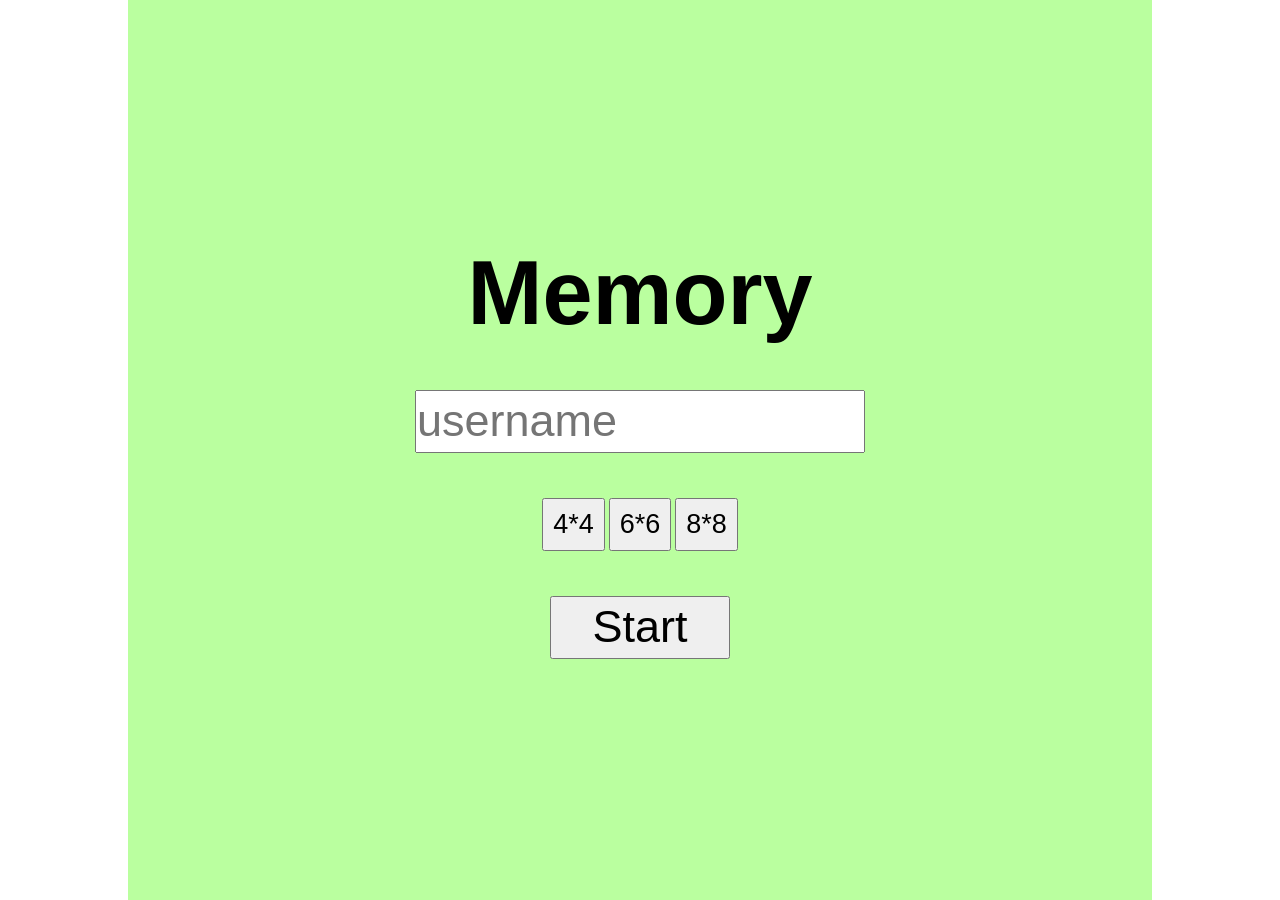
==== index.html @ 03faebe4 "Add files via upload Difficulty error + leaderboard error" ====
<!DOCTYPE html>
<html lang="en">
  <head>
    <meta charset="UTF-8" />
    <meta http-equiv="X-UA-Compatible" content="IE=edge" />
    <meta name="viewport" content="width=device-width, initial-scale=1.0" />
    <link rel="stylesheet" href="style.css" />
    <title>Memory-game</title>
  </head>
  <body>
    <div class="wrapper">
      <div class="start__container">
        <h1 class="game__name">Memory</h1>
        <input type="text" id="userName" placeholder="username" />
        <div class="diff__block">
          <button class="diff-button" onclick="changeDifficultyOn4()">
            4*4
          </button>
          <button class="diff-button" onclick="changeDifficultyOn6()">
            6*6
          </button>
          <button class="diff-button" onclick="changeDifficultyOn8()">
            8*8
          </button>
        </div>
        <button class="start" onclick="startGame()">Start</button>
      </div>
    </div>

    <script src="script.js"></script>
  </body>
</html>
---- style.css ----
* {
  margin: 0;
  padding: 0;
  box-sizing: border-box;
}

.wrapper {
  max-width: 80%;
  margin: 0 auto;
  background: rgb(186, 255, 159);
  display: flex;
  flex-direction: column;
  justify-content: center;
  align-items: center;
}
.start__container {
  display: flex;
  flex-direction: column;
  height: 100vh;
  justify-content: center;
  align-items: center;
}
.game__name {
  text-align: center;
  font-family: "Franklin Gothic Medium", "Arial Narrow", Arial, sans-serif;
  font-size: 10vmin;
  margin-bottom: 5vmin;
}
#userName {
  width: 50vmin;
  height: 7vmin;
  font-size: 5vmin;
  margin-bottom: 5vmin;
  font-family: "Franklin Gothic Medium", "Arial Narrow", Arial, sans-serif;
}
.start {
  width: 20vmin;
  height: 7vmin;
  font-size: 5vmin;
  font-family: "Franklin Gothic Medium", "Arial Narrow", Arial, sans-serif;
}
.player__data {
  display: flex;
  width: 100%;
  justify-content: space-around;
  border-bottom: 1px solid black;
  position: absolute;
  top: 0;
  font-size: 4vmin;
  font-family: "Franklin Gothic Medium", "Arial Narrow", Arial, sans-serif;
}
.game__field {
  margin-top: 5vmin;
  display: flex;
  flex-wrap: wrap;

  justify-content: center;
}
.diff-button {
  font-size: 3vmin;
  padding: 1vmin;
  margin-bottom: 5vmin;
}
.card {
  font-family: "Franklin Gothic Medium", "Arial Narrow", Arial, sans-serif;
  width: 8vmin;
  height: 12vmin;
  margin: 3vmin;
  font-size: 3vmin;
}
.common__side,
.secret__side {
  width: 100%;
  height: 100%;
  display: flex;
  align-items: center;
  justify-content: center;
}
.common__side {
  background: rgb(27, 80, 255);
}
.secret__side {
  background: rgb(255, 145, 0);
  display: none;
}
.timer {
  display: flex;
}
.leader__table {
  width: 100%;
}
.leader {
  margin-bottom: 2vmin;
  width: 100%;
  display: flex;
  justify-content: space-around;
  font-family: "Franklin Gothic Medium", "Arial Narrow", Arial, sans-serif;
  font-size: 5vmin;
}
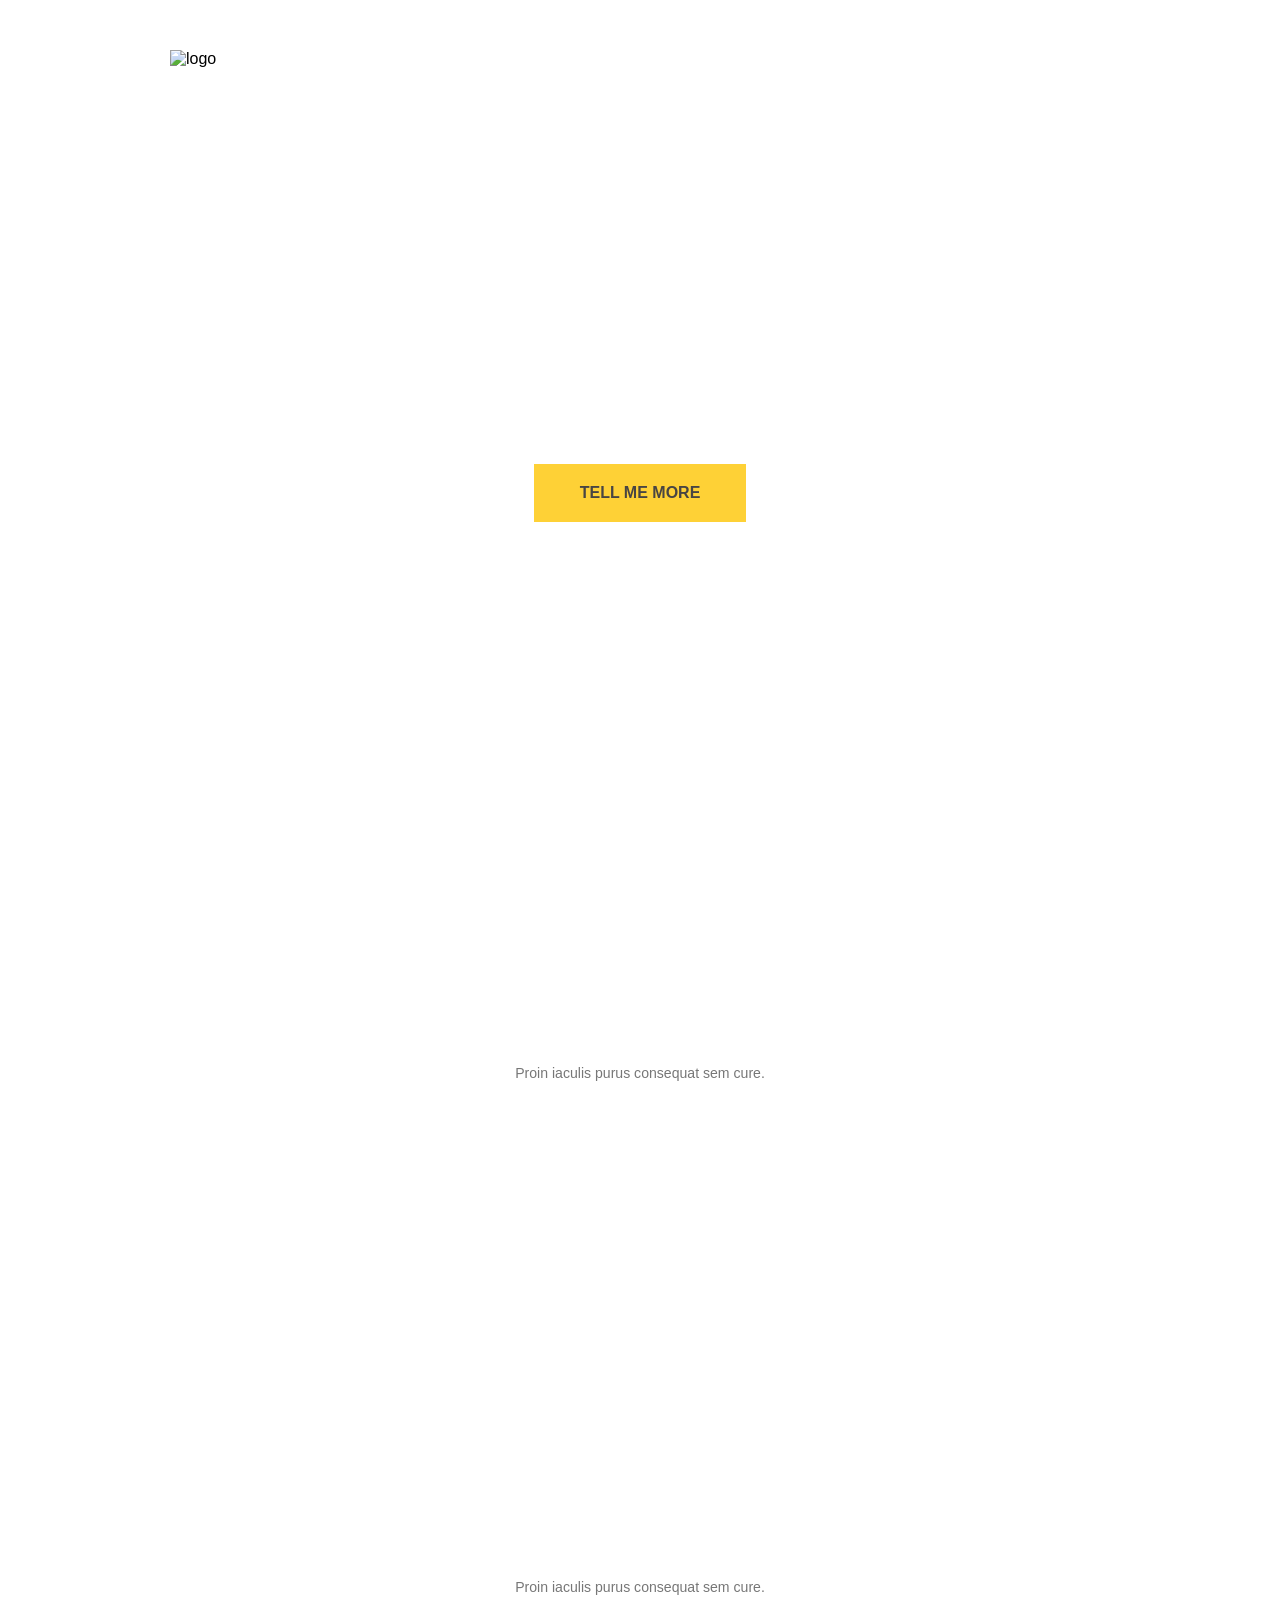
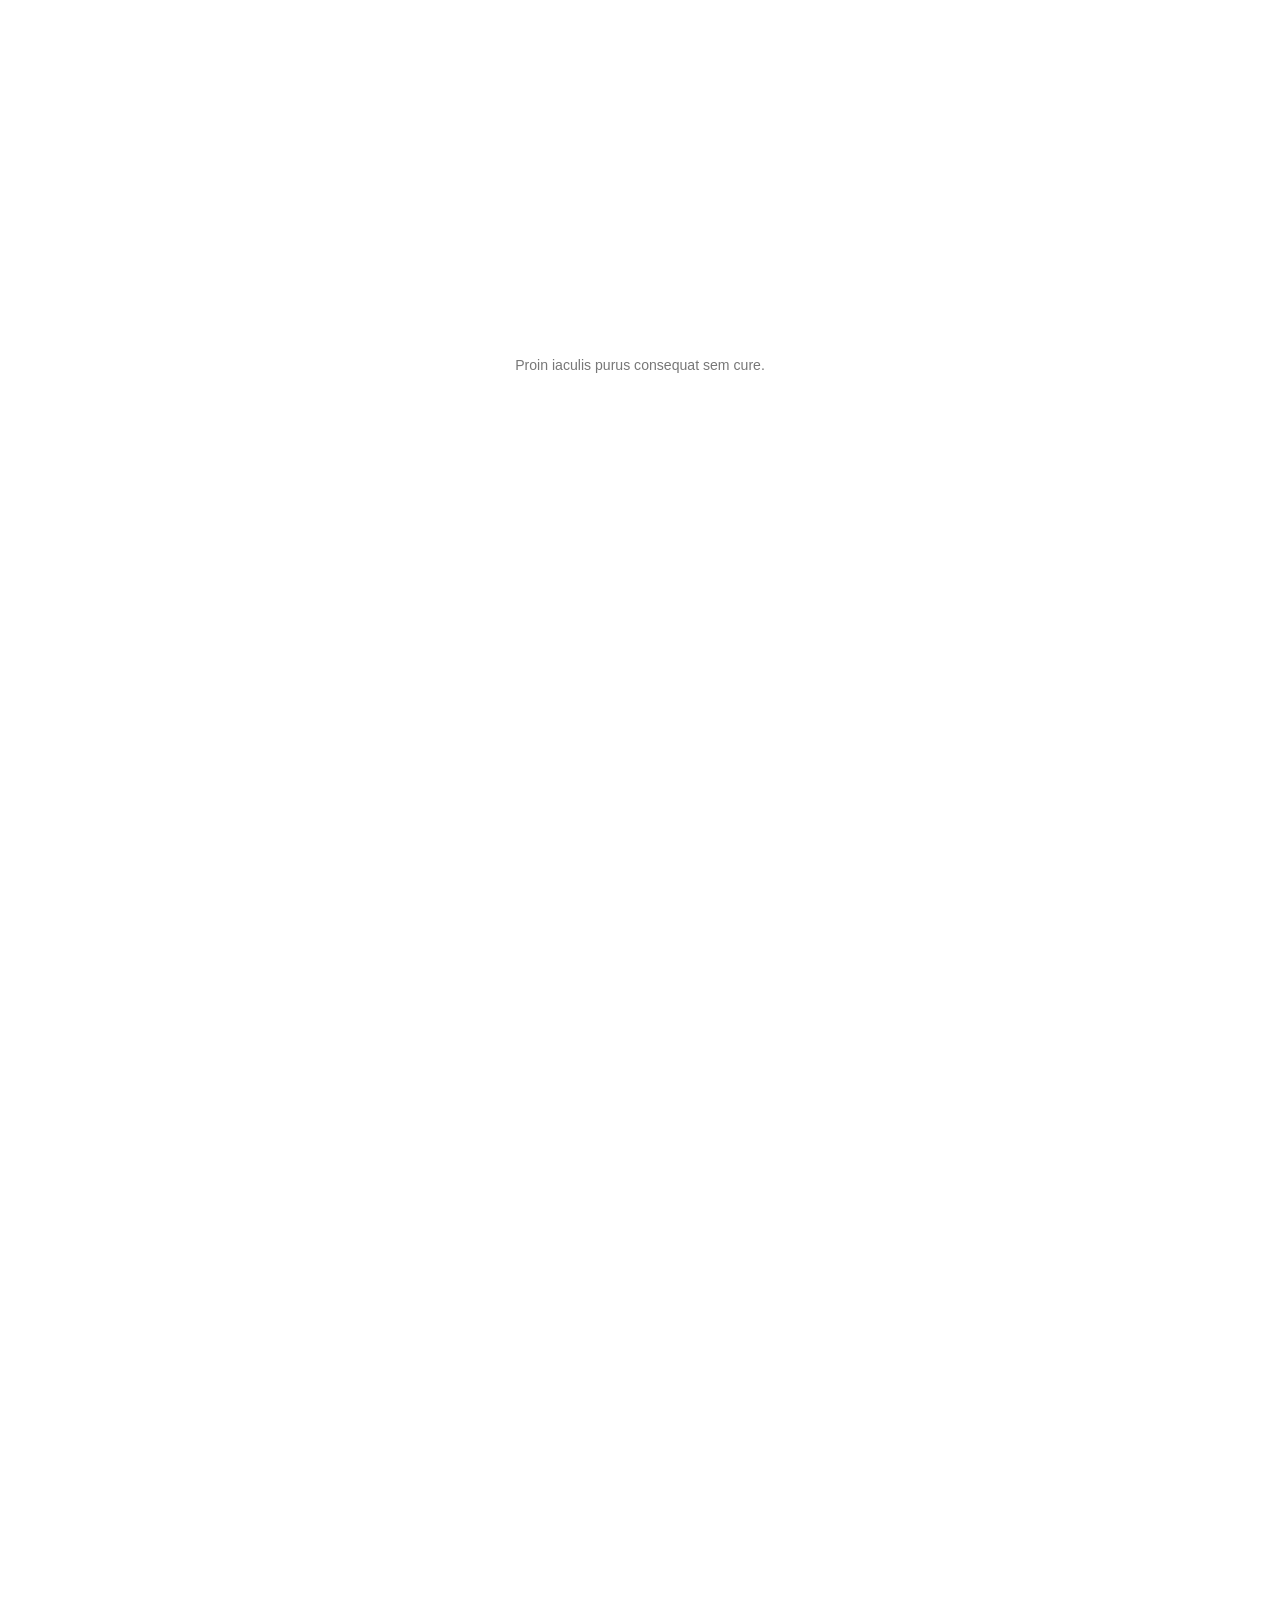
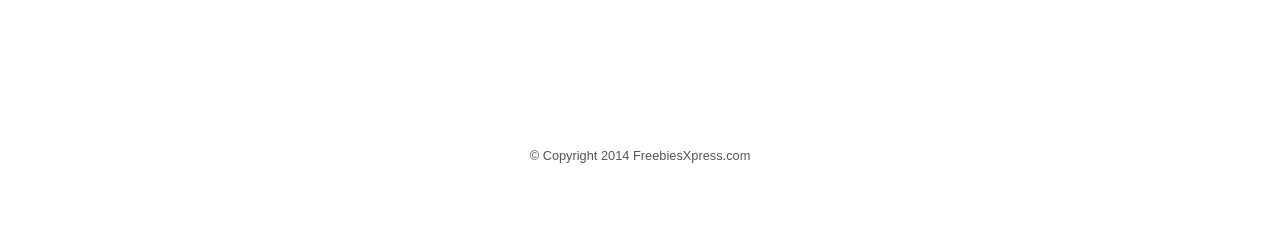
==== commit 45edb15c: "Add files via upload" ====
--- a/index.html
+++ b/index.html
@@ -5,28 +5,195 @@
     <meta http-equiv="X-UA-Compatible" content="IE=edge" />
     <meta name="viewport" content="width=device-width, initial-scale=1.0" />
     <link rel="stylesheet" href="style.css" />
-    <title>Memory-game</title>
+
+    <link rel="stylesheet" href="css/animate.css" />
+
+    <title>Golden(my)</title>
   </head>
   <body>
-    <div class="wrapper">
-      <div class="start__container">
-        <h1 class="game__name">Memory</h1>
-        <input type="text" id="userName" placeholder="username" />
-        <div class="diff__block">
-          <button class="diff-button" onclick="changeDifficultyOn4()">
-            4*4
-          </button>
-          <button class="diff-button" onclick="changeDifficultyOn6()">
-            6*6
-          </button>
-          <button class="diff-button" onclick="changeDifficultyOn8()">
-            8*8
-          </button>
+    <section class="section__first" id="sec1">
+      <div class="wrapper">
+        <header class="header">
+          <div class="logo">
+            <img src="./img/logo.png" alt="logo" />
+          </div>
+          <navigation class="nav__links">
+            <p href="" class="nav__link" id="link0">Home</p>
+            <p href="" class="nav__link" id="link1">Services</p>
+            <p href="" class="nav__link" id="link2">Portfolio</p>
+            <p href="" class="nav__link" id="link3">About</p>
+            <p href="" class="nav__link" id="link4">Contact</p>
+          </navigation>
+        </header>
+
+        <h4 class="h4 wow animate__animated animate__fadeInDown">
+          Welcome To Our Studio!
+        </h4>
+        <h1 class="h1 wow animate__animated animate__fadeInUp">
+          It’s nice to Meet you
+        </h1>
+        <button class="more-info">
+          <!-- wow animate__animated animate__heartBeat -->
+          Tell Me More
+        </button>
+      </div>
+    </section>
+    <section class="section__second" id="sec2">
+      <div class="wrapper">
+        <h1 class="title wow animate__animated animate__fadeInUp">Services</h1>
+        <p class="subtitle">Proin iaculis purus consequat sem cure.</p>
+        <div class="services-container wow animate__animated animate__zoomIn">
+          <div class="service">
+            <img src="./img/icon1.png" alt="service#" class="service__ico" />
+            <div class="service__name">E-Commerce</div>
+            <p class="service__desc">
+              Proin iaculis purus consequat sem cure digni ssim. Donec
+              porttitora entum suscipit aenean rhoncus posuere odio in
+              tincidunt.
+            </p>
+          </div>
+          <div class="service">
+            <img src="./img/icon2.png" alt="service#" class="service__ico" />
+            <div class="service__name">Responsive Web</div>
+            <p class="service__desc">
+              Proin iaculis purus consequat sem cure digni ssim. Donec
+              porttitora entum suscipit aenean rhoncus posuere odio in
+              tincidunt. p>
+            </p>
+          </div>
+
+          <div class="service">
+            <img src="./img/icon3.png" alt="service#" class="service__ico" />
+            <div class="service__name">Web Security</div>
+            <p class="service__desc">
+              Proin iaculis purus consequat sem cure digni ssim. Donec
+              porttitora entum suscipit aenean rhoncus posuere odio in
+              tincidunt.
+            </p>
+          </div>
         </div>
-        <button class="start" onclick="startGame()">Start</button>
       </div>
-    </div>
-
-    <script src="script.js"></script>
+    </section>
+    <section class="section__second" id="sec3">
+      <div class="wrapper">
+        <h1 class="title wow animate__animated animate__fadeInUp">
+          Our portfolio
+        </h1>
+        <p class="subtitle">Proin iaculis purus consequat sem cure.</p>
+        <div class="portfolio__container">
+          <div
+            class="portfolio-block wow animate__animated animate__zoomInLeft"
+          >
+            <img
+              src="./img/img1.jpg"
+              alt="portfolio"
+              class="portfolio-picture"
+            />
+          </div>
+          <div class="portfolio-block wow animate__animated animate__zoomIn">
+            <img
+              src="./img/img2.jpg "
+              alt="portfolio"
+              class="portfolio-picture"
+            />
+          </div>
+          <div
+            class="portfolio-block wow animate__animated animate__zoomInRight"
+          >
+            <img
+              src="./img/img3.jpg"
+              alt="portfolio"
+              class="portfolio-picture"
+            />
+          </div>
+        </div>
+      </div>
+    </section>
+    <section class="section__second" id="sec4">
+      <div class="wrapper">
+        <h1 class="title wow animate__animated animate__fadeInUp">About Us</h1>
+        <p class="subtitle">Proin iaculis purus consequat sem cure.</p>
+        <div class="aboutus__container">
+          <div class="aboutus-left wow animate__animated animate__fadeInLeft">
+            <div class="text-section">
+              <p class="aboutus-par">July 2010</p>
+              <p class="aboutus-par">Our Humble Beginnings</p>
+              <p class="service__desc">
+                Proin iaculis purus consequat sem cure digni ssim. Donec
+                porttitora entum suscipit aenean rhoncus posuere odio in
+                tincidunt. Proin iaculis purus consequat sem cure digni ssim.
+                Donec porttitora entum suscipit.
+              </p>
+            </div>
+            <img
+              src="./img/about1.jpg"
+              alt="left-picture"
+              class="aboutus__picture"
+            />
+          </div>
+          <div class="aboutus-right wow animate__animated animate__fadeInRight">
+            <img
+              src="./img/about2.jpg"
+              alt="right-picture"
+              class="aboutus__picture"
+            />
+            <div class="text-section">
+              <p class="aboutus-par">January 2011</p>
+              <p class="aboutus-par">Facing Startup Battles</p>
+              <p class="service__desc">
+                Proin iaculis purus consequat sem cure digni ssim. Donec
+                porttitora entum suscipit aenean rhoncus posuere odio in
+                tincidunt. Proin iaculis purus consequat sem cure digni ssim.
+                Donec porttitora entum suscipit.
+              </p>
+            </div>
+          </div>
+          <div class="aboutus-left wow animate__animated animate__fadeInLeft">
+            <div class="text-section">
+              <p class="aboutus-par">December 2012</p>
+              <p class="aboutus-par">Enter The Dark Days</p>
+              <p class="service__desc">
+                Proin iaculis purus consequat sem cure digni ssim. Donec
+                porttitora entum suscipit aenean rhoncus posuere odio in
+                tincidunt. Proin iaculis purus consequat sem cure digni ssim.
+                Donec porttitora entum suscipit.
+              </p>
+            </div>
+            <img
+              src="./img/about3.jpg"
+              alt="left-picture"
+              class="aboutus__picture"
+            />
+          </div>
+          <div class="aboutus-right wow animate__animated animate__fadeInRight">
+            <img
+              src="./img/about4.jpg"
+              alt="right-picture"
+              class="aboutus__picture"
+            />
+            <div class="text-section">
+              <p class="aboutus-par">february 2014</p>
+              <p class="aboutus-par">Our Triumph</p>
+              <p class="service__desc">
+                Proin iaculis purus consequat sem cure digni ssim. Donec
+                porttitora entum suscipit aenean rhoncus posuere odio in
+                tincidunt. Proin iaculis purus consequat sem cure digni ssim.
+                Donec porttitora entum suscipit.
+              </p>
+            </div>
+          </div>
+        </div>
+      </div>
+    </section>
+    <footer id="sec5">
+      <div class="wrapper">
+        <p class="footer-info">© Copyright 2014 FreebiesXpress.com</p>
+      </div>
+    </footer>
+    <script src="./script.js"></script>
+    <script src="./wow.min.js"></script>
+    <script>
+      new WOW().init();
+    </script>
   </body>
 </html>
--- a/style.css
+++ b/style.css
@@ -2,98 +2,208 @@
   margin: 0;
   padding: 0;
   box-sizing: border-box;
+  font-family: Arial, Helvetica, sans-serif;
 }
 
 .wrapper {
-  max-width: 80%;
-  margin: 0 auto;
-  background: rgb(186, 255, 159);
+  max-width: 940px;
+  margin: 0 auto;
+}
+
+h1.title {
+  margin-top: 8.32vw;
+  color: #000000;
+  font-size: 2.8vw;
+  font-weight: bold;
+  text-align: center;
+}
+
+p.subtitle {
+  margin-top: 1.4vw;
+  margin-bottom: 5.6vw;
+  font-size: 1.1vw;
+  color: #777777;
+  text-align: center;
+}
+
+/*?     ***********************************  1st ************************************** */
+
+.section__first {
+  background: url(img/first-bg.jpg) no-repeat center top / cover;
+  background-attachment: fixed;
+  height: 100vh;
+}
+
+.header {
+  padding-top: 50px;
+  width: 100%;
+  display: flex;
+  justify-content: space-between;
+  align-items: center;
+}
+.nav__links {
+  width: 485px;
+  display: flex;
+  justify-content: space-between;
+}
+.nav__link {
+  cursor: pointer;
+  color: #ffffff;
+  font-size: 14px;
+  text-decoration: none;
+  text-transform: uppercase;
+}
+
+.sticky {
+  position: fixed;
+  top: 0;
+  width: 100%;
+}
+
+.h4 {
+  margin-top: 14.2vw;
+  text-align: center;
+  text-transform: uppercase;
+  color: #ffffff;
+  font-size: 2.77vw;
+}
+
+.h1 {
+  margin-top: 3.47vw;
+  text-align: center;
+  text-transform: uppercase;
+  color: #ffffff;
+  font-size: 5.2vw;
+}
+
+.more-info {
+  display: flex;
+  justify-content: center;
+  align-items: center;
+  margin: 0 auto;
+  margin-top: 4.16vw;
+  background: #fed136;
+  width: 16.6vw;
+  height: 4.5vw;
+  text-transform: uppercase;
+  font-size: 1.25vw;
+  font-weight: bold;
+  color: #484543;
+  text-decoration: none;
+  border: none;
+  cursor: pointer;
+}
+
+/*? *******************************  2nd   *******************************************/
+
+.section__second {
+  width: 100%;
+}
+
+.services-container {
+  width: 100%;
+  display: flex;
+  justify-content: space-between;
+  flex-wrap: wrap;
+}
+
+.service {
   display: flex;
   flex-direction: column;
   justify-content: center;
+  margin: 0 auto;
+  width: 17.3vw;
+}
+.service__ico {
+  width: 5.2vw;
+  margin: 0 auto;
+}
+.service__name {
+  margin-top: 1.73vw;
+  text-align: center;
+  color: #000000;
+  font-weight: bold;
+  font-size: 1.3vw;
+}
+.service__desc {
+  margin-top: 1.4vw;
+  margin-bottom: 8.32vw;
+  text-align: center;
+  color: #777777;
+  font-size: 1vw;
+}
+
+/*? *************************************  3rd ****************************************/
+
+.portfolio__container {
+  width: 100%;
+  display: flex;
+  justify-content: space-between;
+  flex-wrap: wrap;
+}
+.portfolio-block {
+  margin: 0 auto;
+  display: flex;
+  margin-bottom: 8.32vw;
+}
+.portfolio__block img {
+  margin-bottom: 8.32vw;
+}
+.portfolio-picture {
+  width: 20.2vw;
+}
+
+/*? **************************************** 4rd ********************************************/
+
+.aboutus__container {
   align-items: center;
-}
-.start__container {
+
   display: flex;
   flex-direction: column;
-  height: 100vh;
-  justify-content: center;
-  align-items: center;
-}
-.game__name {
-  text-align: center;
-  font-family: "Franklin Gothic Medium", "Arial Narrow", Arial, sans-serif;
-  font-size: 10vmin;
-  margin-bottom: 5vmin;
-}
-#userName {
-  width: 50vmin;
-  height: 7vmin;
-  font-size: 5vmin;
-  margin-bottom: 5vmin;
-  font-family: "Franklin Gothic Medium", "Arial Narrow", Arial, sans-serif;
-}
-.start {
-  width: 20vmin;
-  height: 7vmin;
-  font-size: 5vmin;
-  font-family: "Franklin Gothic Medium", "Arial Narrow", Arial, sans-serif;
-}
-.player__data {
-  display: flex;
-  width: 100%;
-  justify-content: space-around;
-  border-bottom: 1px solid black;
-  position: absolute;
-  top: 0;
-  font-size: 4vmin;
-  font-family: "Franklin Gothic Medium", "Arial Narrow", Arial, sans-serif;
-}
-.game__field {
-  margin-top: 5vmin;
-  display: flex;
-  flex-wrap: wrap;
-
-  justify-content: center;
-}
-.diff-button {
-  font-size: 3vmin;
-  padding: 1vmin;
-  margin-bottom: 5vmin;
-}
-.card {
-  font-family: "Franklin Gothic Medium", "Arial Narrow", Arial, sans-serif;
-  width: 8vmin;
-  height: 12vmin;
-  margin: 3vmin;
-  font-size: 3vmin;
-}
-.common__side,
-.secret__side {
-  width: 100%;
-  height: 100%;
-  display: flex;
-  align-items: center;
-  justify-content: center;
-}
-.common__side {
-  background: rgb(27, 80, 255);
-}
-.secret__side {
-  background: rgb(255, 145, 0);
-  display: none;
-}
-.timer {
-  display: flex;
-}
-.leader__table {
-  width: 100%;
-}
-.leader {
-  margin-bottom: 2vmin;
-  width: 100%;
-  display: flex;
-  justify-content: space-around;
-  font-family: "Franklin Gothic Medium", "Arial Narrow", Arial, sans-serif;
-  font-size: 5vmin;
-}
+}
+.aboutus-left {
+  margin-bottom: 6.24vw;
+  display: flex;
+  float: left;
+}
+.aboutus-right {
+  margin-bottom: 6.24vw;
+  display: flex;
+  float: right;
+}
+.aboutus-par {
+  font-size: 1.3vw;
+  font-weight: bold;
+  color: #000000;
+}
+.text-section {
+  width: 19.4vw;
+}
+.aboutus__picture {
+  width: 12.7vw;
+  height: 12.7vw;
+}
+
+/*? *********************************  footer **************************************/
+
+.footer-info {
+  margin-top: 2.08vw;
+  margin-bottom: 6.24vw;
+  color: #555555;
+  font-size: 1vw;
+  text-align: center;
+}
+
+/** *********************************** scrollbar   *************************************************/
+
+::-webkit-scrollbar {
+  width: 5px;
+}
+
+::-webkit-scrollbar-track {
+  background: transparent;
+}
+
+::-webkit-scrollbar-thumb {
+  background: #000;
+}
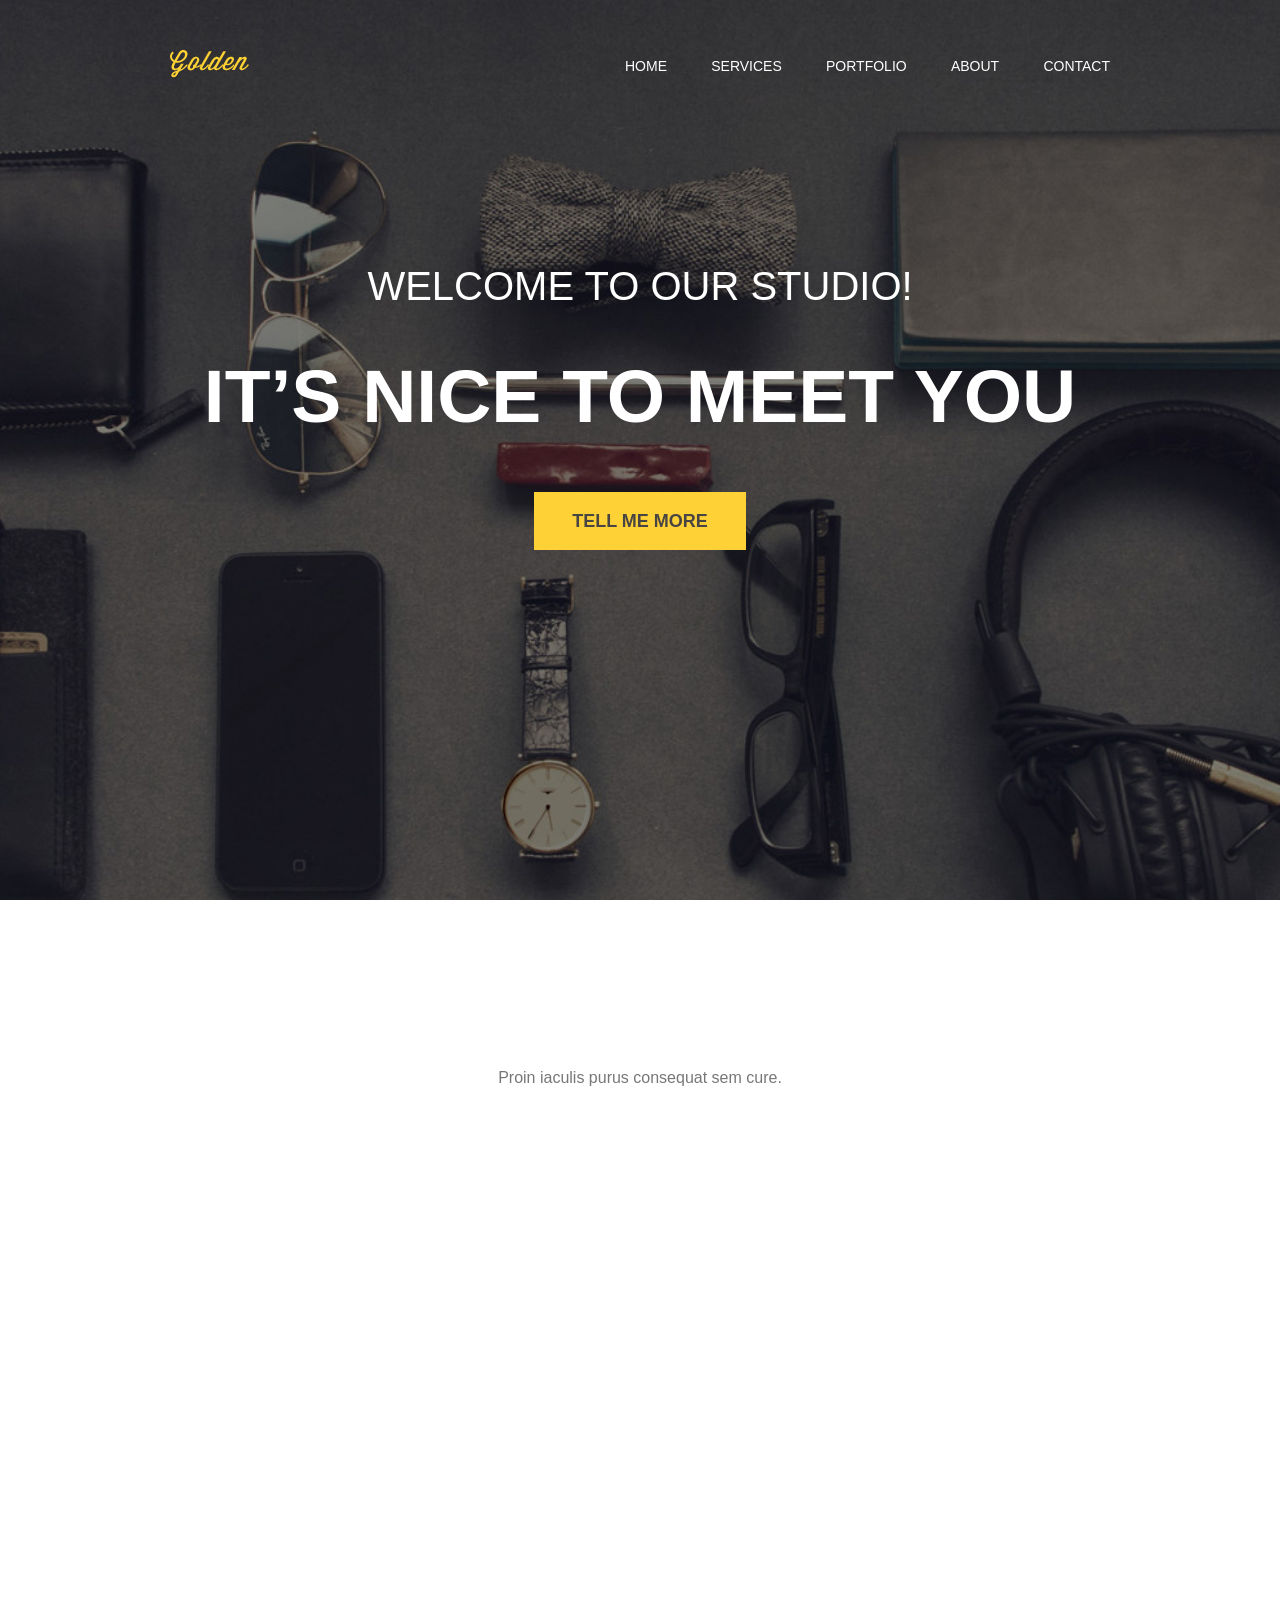
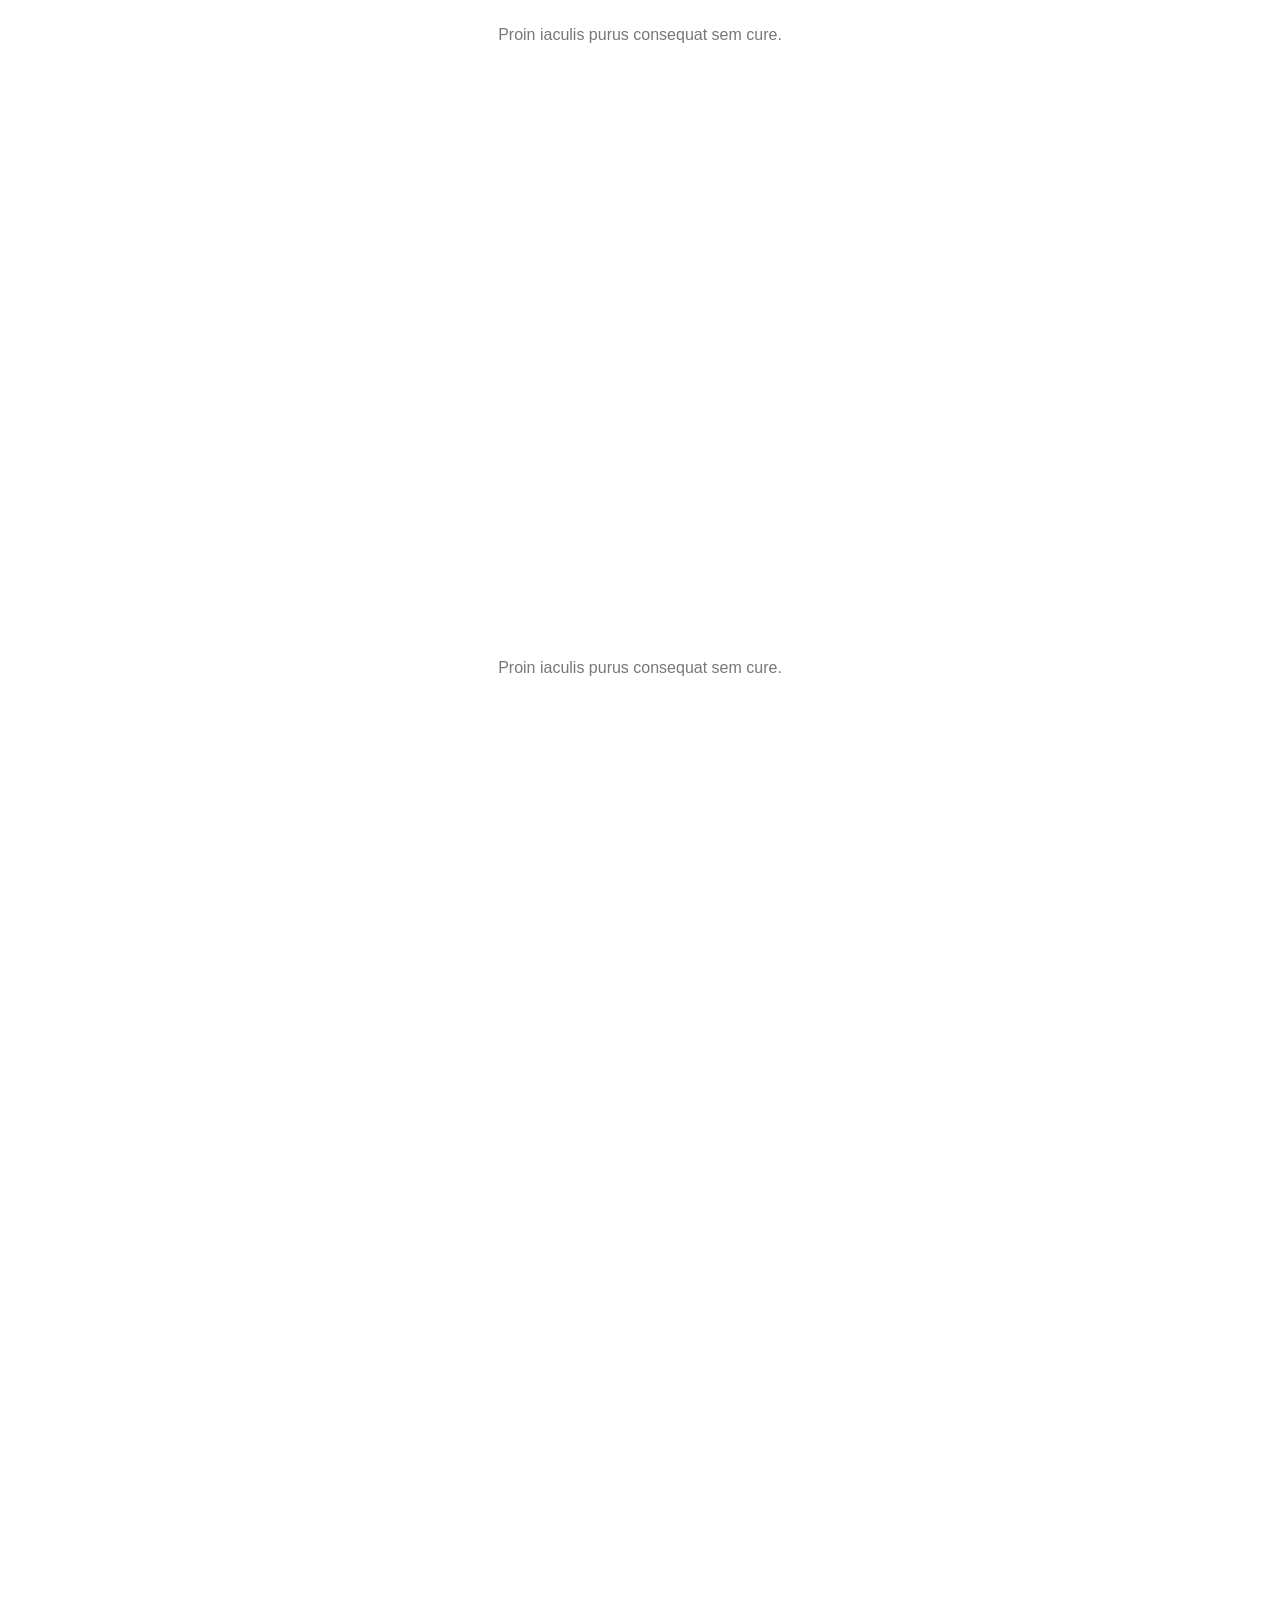
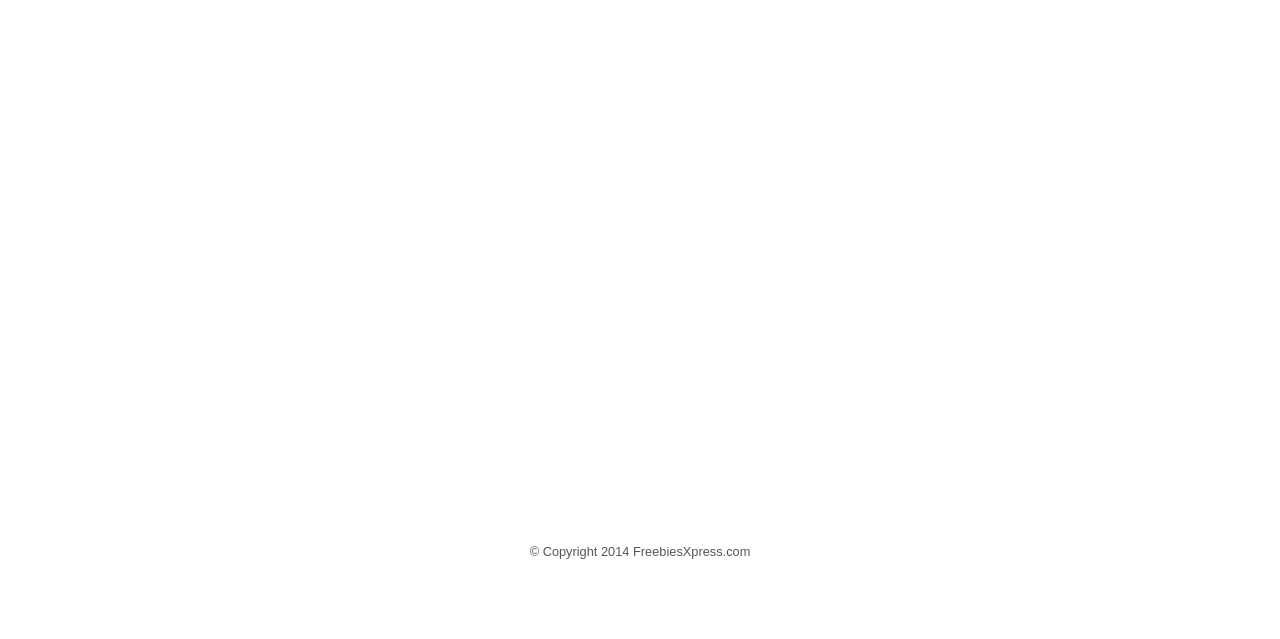
==== commit f5922ada: "whole-adaptive" ====
--- a/index.html
+++ b/index.html
@@ -58,7 +58,7 @@
             <p class="service__desc">
               Proin iaculis purus consequat sem cure digni ssim. Donec
               porttitora entum suscipit aenean rhoncus posuere odio in
-              tincidunt. p>
+              tincidunt.
             </p>
           </div>
 
--- a/style.css
+++ b/style.css
@@ -13,7 +13,7 @@
 h1.title {
   margin-top: 8.32vw;
   color: #000000;
-  font-size: 2.8vw;
+  font-size: 40px;
   font-weight: bold;
   text-align: center;
 }
@@ -21,7 +21,7 @@
 p.subtitle {
   margin-top: 1.4vw;
   margin-bottom: 5.6vw;
-  font-size: 1.1vw;
+  font-size: 16px;
   color: #777777;
   text-align: center;
 }
@@ -65,7 +65,8 @@
   text-align: center;
   text-transform: uppercase;
   color: #ffffff;
-  font-size: 2.77vw;
+  font-size: 40px;
+  font-weight: normal;
 }
 
 .h1 {
@@ -73,7 +74,7 @@
   text-align: center;
   text-transform: uppercase;
   color: #ffffff;
-  font-size: 5.2vw;
+  font-size: 75px;
 }
 
 .more-info {
@@ -86,7 +87,7 @@
   width: 16.6vw;
   height: 4.5vw;
   text-transform: uppercase;
-  font-size: 1.25vw;
+  font-size: 18px;
   font-weight: bold;
   color: #484543;
   text-decoration: none;
@@ -123,14 +124,14 @@
   text-align: center;
   color: #000000;
   font-weight: bold;
-  font-size: 1.3vw;
+  font-size: 18px;
 }
 .service__desc {
   margin-top: 1.4vw;
   margin-bottom: 8.32vw;
   text-align: center;
   color: #777777;
-  font-size: 1vw;
+  font-size: 14px;
 }
 
 /*? *************************************  3rd ****************************************/
@@ -172,7 +173,7 @@
   float: right;
 }
 .aboutus-par {
-  font-size: 1.3vw;
+  font-size: 18px;
   font-weight: bold;
   color: #000000;
 }
@@ -207,3 +208,162 @@
 ::-webkit-scrollbar-thumb {
   background: #000;
 }
+@media (min-width: 1920px) {
+  .wrapper {
+    max-width: 75%;
+  }
+  .h1 {
+    font-size: 5.2vw;
+  }
+  .h4 {
+    font-size: 2.8vw;
+  }
+  .more-info {
+    font-size: 1.25vw;
+  }
+  .nav__link {
+    font-size: 1vw;
+  }
+  .nav__links {
+    width: 33.7vw;
+  }
+  .logo img {
+    width: 5.5vw;
+  }
+  h1.title {
+    font-size: 2.8vw;
+  }
+  p.subtitle {
+    font-size: 1.1vw;
+  }
+  .service__name {
+    font-size: 1.25vw;
+  }
+  .service__desc {
+    font-size: 1vw;
+  }
+  .aboutus-par {
+    font-size: 1.25vw;
+  }
+}
+
+@media (max-width: 1024px) {
+  .h1 {
+    font-size: 50px;
+    padding-bottom: 4vw;
+  }
+  .h4 {
+    font-size: 30px;
+  }
+  .more-info {
+    font-size: 14px;
+  }
+  h1.title {
+    font-size: 30px;
+  }
+  .service__desc {
+    margin-bottom: 0;
+  }
+  .footer-info {
+    font-size: 10px;
+  }
+  .more-info {
+    display: none;
+  }
+  .section__first {
+    height: auto;
+  }
+}
+
+@media (max-width: 768px) {
+  .header {
+    width: 90%;
+    margin: 0 auto;
+  }
+  .nav__link {
+    font-size: 10px;
+  }
+  .h1 {
+    font-size: 40px;
+  }
+  .h4 {
+    margin-top: 8vw;
+    font-size: 25px;
+  }
+
+  h1.title {
+    font-size: 25px;
+  }
+  p.subtitle {
+    font-size: 12px;
+  }
+  .service {
+    width: 28vw;
+  }
+  .service__name {
+    font-size: 14px;
+  }
+  .service__desc {
+    font-size: 12px;
+  }
+  .aboutus-par {
+    font-size: 14px;
+  }
+  .aboutus-right,
+  .aboutus-left {
+    width: 50%;
+    justify-content: space-around;
+  }
+  .text-section {
+    width: 25vw;
+  }
+}
+@media (max-width: 500px) {
+  .h1 {
+    font-size: 25px;
+  }
+  .h4 {
+    font-size: 18px;
+  }
+  h1.title {
+    font-size: 20px;
+  }
+  p.subtitle {
+    font-size: 10px;
+  }
+  .aboutus-right,
+  .aboutus-left {
+    width: 80%;
+  }
+  .text-section {
+    width: 75%;
+  }
+}
+@media (max-width: 425px) {
+  .section__first {
+    z-index: 20;
+    position: sticky;
+    top: 0;
+  }
+  .h1 {
+    display: none;
+  }
+  .h4 {
+    display: none;
+  }
+  .logo {
+    display: none;
+  }
+  .header {
+    padding: 2px;
+  }
+  .service {
+    width: 80%;
+  }
+  .nav__links {
+    width: 100vw;
+  }
+  h1.title {
+    font-size: 18px;
+  }
+}
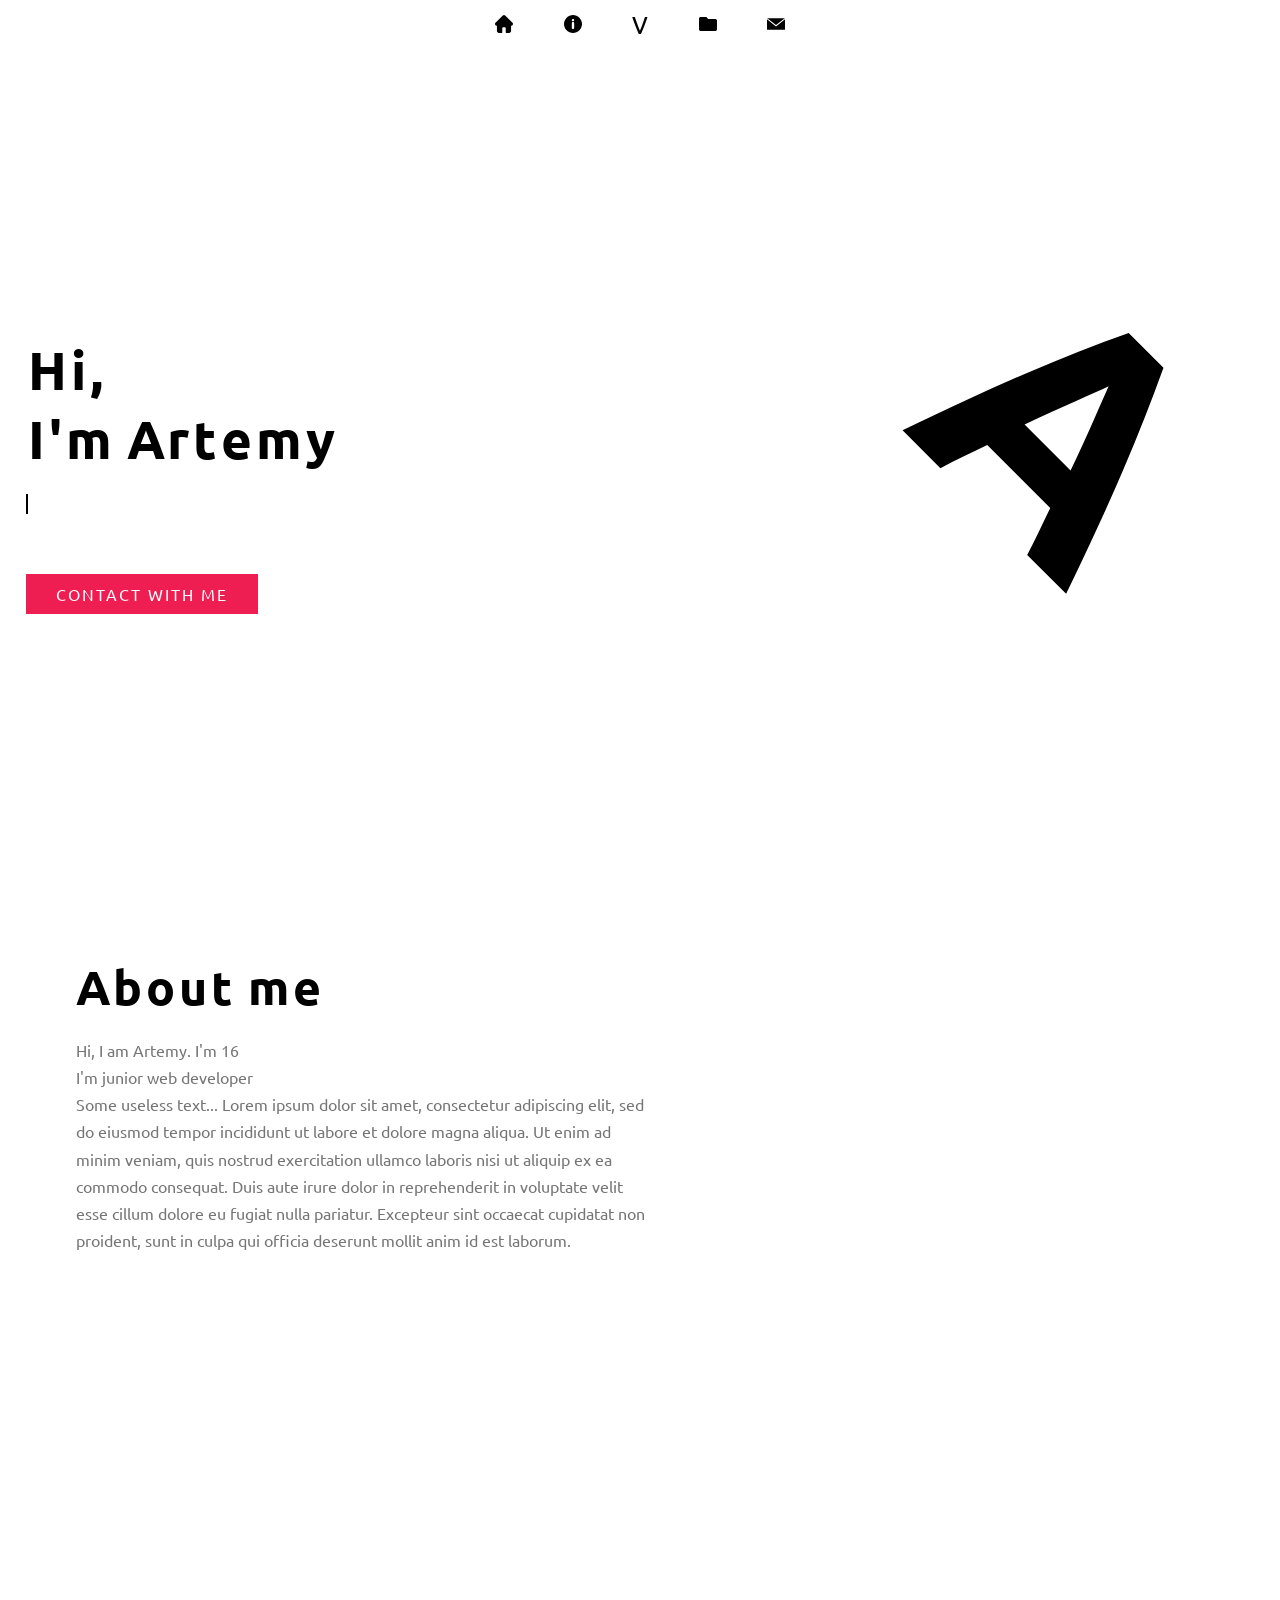
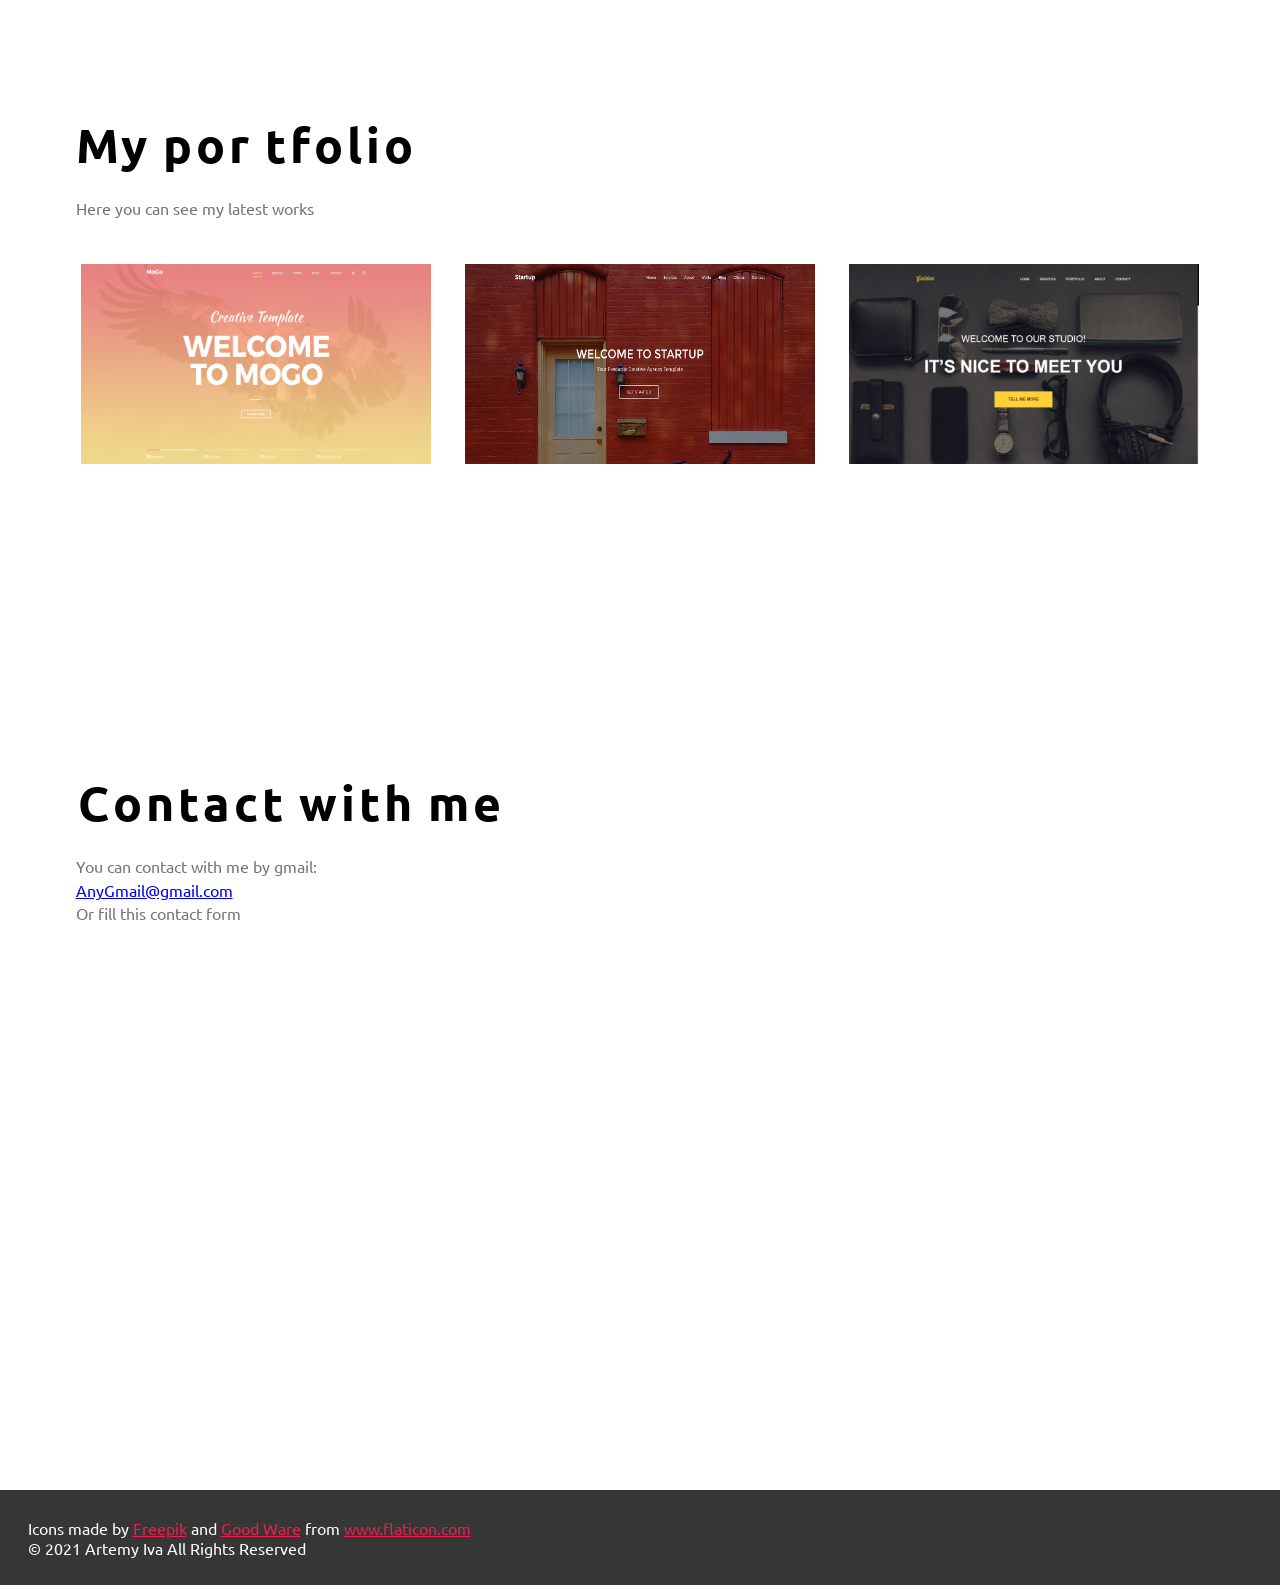
==== commit 2f00e866: "personal site" ====
--- a/index.html
+++ b/index.html
@@ -4,194 +4,291 @@
     <meta charset="UTF-8" />
     <meta http-equiv="X-UA-Compatible" content="IE=edge" />
     <meta name="viewport" content="width=device-width, initial-scale=1.0" />
+    <meta
+      name="keywords"
+      content="My web developer portfolio site, making sites with HTML CSS and JS"
+    />
+    <link rel="shortcut icon" href="assets/favicon.ico" type="image/x-icon" />
     <link rel="stylesheet" href="style.css" />
-
     <link rel="stylesheet" href="css/animate.css" />
-
-    <title>Golden(my)</title>
+    <title>Hi, Artemy</title>
   </head>
   <body>
-    <section class="section__first" id="sec1">
+    <nav class="navigation">
+      <ul>
+        <li>
+          <svg
+            id="link0"
+            height="512pt"
+            viewBox="0 0 512 512"
+            width="512pt"
+            xmlns="http://www.w3.org/2000/svg"
+          >
+            <path
+              d="m498.195312 222.695312c-.011718-.011718-.023437-.023437-.035156-.035156l-208.855468-208.847656c-8.902344-8.90625-20.738282-13.8125-33.328126-13.8125-12.589843 0-24.425781 4.902344-33.332031 13.808594l-208.746093 208.742187c-.070313.070313-.140626.144531-.210938.214844-18.28125 18.386719-18.25 48.21875.089844 66.558594 8.378906 8.382812 19.445312 13.238281 31.277344 13.746093.480468.046876.964843.070313 1.453124.070313h8.324219v153.699219c0 30.414062 24.746094 55.160156 55.167969 55.160156h81.710938c8.28125 0 15-6.714844 15-15v-120.5c0-13.878906 11.289062-25.167969 25.167968-25.167969h48.195313c13.878906 0 25.167969 11.289063 25.167969 25.167969v120.5c0 8.285156 6.714843 15 15 15h81.710937c30.421875 0 55.167969-24.746094 55.167969-55.160156v-153.699219h7.71875c12.585937 0 24.421875-4.902344 33.332031-13.808594 18.359375-18.371093 18.367187-48.253906.023437-66.636719zm0 0"
+            />
+          </svg>
+        </li>
+        <li>
+          <?xml version="1.0" encoding="iso-8859-1"?>
+          <!-- Generator: Adobe Illustrator 16.0.0, SVG Export Plug-In . SVG Version: 6.00 Build 0)  -->
+          <!DOCTYPE svg PUBLIC "-//W3C//DTD SVG 1.1//EN" "http://www.w3.org/Graphics/SVG/1.1/DTD/svg11.dtd">
+          <svg
+            id="link1"
+            version="1.1"
+            id="Capa_1"
+            xmlns="http://www.w3.org/2000/svg"
+            xmlns:xlink="http://www.w3.org/1999/xlink"
+            x="0px"
+            y="0px"
+            width="45.999px"
+            height="45.999px"
+            viewBox="0 0 45.999 45.999"
+            style="enable-background: new 0 0 45.999 45.999"
+            xml:space="preserve"
+          >
+            <g>
+              <g>
+                <path
+                  d="M39.264,6.736c-8.982-8.981-23.545-8.982-32.528,0c-8.982,8.982-8.981,23.545,0,32.528c8.982,8.98,23.545,8.981,32.528,0
+                        C48.245,30.281,48.244,15.719,39.264,6.736z M25.999,33c0,1.657-1.343,3-3,3s-3-1.343-3-3V21c0-1.657,1.343-3,3-3s3,1.343,3,3V33z
+                         M22.946,15.872c-1.728,0-2.88-1.224-2.844-2.735c-0.036-1.584,1.116-2.771,2.879-2.771c1.764,0,2.88,1.188,2.917,2.771
+                        C25.897,14.648,24.746,15.872,22.946,15.872z"
+                />
+              </g>
+            </g>
+          </svg>
+        </li>
+        <li>
+          <div
+            class="font-effect-anaglyph"
+            style="font-size: 24px"
+            id="dropdown-changetheme"
+          >
+            V
+          </div>
+          <div class="change-theme" id="menuxa">
+            <ul>
+              <li>B</li>
+              <li>W</li>
+              <li>B/W</li>
+            </ul>
+          </div>
+        </li>
+        <li>
+          <?xml version="1.0" encoding="iso-8859-1"?>
+          <!-- Generator: Adobe Illustrator 19.0.0, SVG Export Plug-In . SVG Version: 6.00 Build 0)  -->
+          <svg
+            version="1.1"
+            id="link2"
+            id="Capa_1"
+            xmlns="http://www.w3.org/2000/svg"
+            xmlns:xlink="http://www.w3.org/1999/xlink"
+            x="0px"
+            y="0px"
+            viewBox="0 0 408 408"
+            style="enable-background: new 0 0 408 408"
+            xml:space="preserve"
+          >
+            <g>
+              <g>
+                <path
+                  d="M372,88.661H206.32l-33-39.24c-0.985-1.184-2.461-1.848-4-1.8H36c-19.956,0.198-36.023,16.443-36,36.4v240
+                        c-0.001,19.941,16.06,36.163,36,36.36h336c19.94-0.197,36.001-16.419,36-36.36v-199C408.001,105.08,391.94,88.859,372,88.661z"
+                />
+              </g>
+            </g>
+          </svg>
+        </li>
+        <li>
+          <svg
+            id="link3"
+            height="512pt"
+            viewBox="0 -89 512 511"
+            width="512pt"
+            xmlns="http://www.w3.org/2000/svg"
+          >
+            <path
+              d="m256 235.078125-256-200.761719v298.679688h512v-298.679688zm0 0"
+            />
+            <path d="m506.503906.5h-501.007812l250.503906 196.453125zm0 0" />
+          </svg>
+        </li>
+      </ul>
+    </nav>
+    <div class="mobile-menu" id="menu"></div>
+    <header id="sec0">
+      <div class="header__inner">
+        <div class="header-content">
+          <h1 class="wow animate__animated animate__fadeInDown">
+            <span class="blast">H</span><span class="blast">i</span
+            ><span class="blast">,</span>
+          </h1>
+          <h1 class="wow animate__animated animate__fadeInUp">
+            <span class="blast">I</span><span class="blast">'</span
+            ><span class="blast">m </span
+            ><span class="font-effect-anaglyph">A</span
+            ><span class="blast">r</span><span class="blast">t</span
+            ><span class="blast">e</span><span class="blast">m</span
+            ><span class="blast">y</span>
+          </h1>
+          <p id="fadeout-text" data-text="<_junior_web_developer_**:)_/>">
+            <span><</span>_junior_web_developer_**:)_<span>/></span>
+          </p>
+          <a id="link32" class="wow animate__animated animate__bounceIn">
+            <span></span><span></span><span></span><span></span>
+            Contact with me
+          </a>
+        </div>
+        <div class="logo font-effect-anaglyph">A</div>
+      </div>
+    </header>
+    <section id="sec1">
+      <div class="wrapper" id="aboutme">
+        <div class="section-content">
+          <h1>
+            <span class="font-effect-anaglyph">A</span
+            ><span class="blast">b</span><span class="blast">o</span
+            ><span class="blast">u</span><span class="blast">t </span
+            ><span class="blast">m</span><span class="blast">e</span>
+          </h1>
+          <p>Hi, I am Artemy. I'm 16</p>
+          <p>I'm junior web developer</p>
+          <p>
+            Some useless text... Lorem ipsum dolor sit amet, consectetur
+            adipiscing elit, sed do eiusmod tempor incididunt ut labore et
+            dolore magna aliqua. Ut enim ad minim veniam, quis nostrud
+            exercitation ullamco laboris nisi ut aliquip ex ea commodo
+            consequat. Duis aute irure dolor in reprehenderit in voluptate velit
+            esse cillum dolore eu fugiat nulla pariatur. Excepteur sint occaecat
+            cupidatat non proident, sunt in culpa qui officia deserunt mollit
+            anim id est laborum.
+          </p>
+        </div>
+        <div class="skills-wheel wow animate__animated animate__fadeInRight">
+          <ul>
+            <li>HTML</li>
+            <li>CSS</li>
+            <li>Javascript</li>
+            <li>React</li>
+            <li>Git</li>
+            <li>phpmyadmin</li>
+            <li>Wordpress</li>
+            <li>mysql</li>
+          </ul>
+        </div>
+      </div>
+    </section>
+    <section id="portfolio">
       <div class="wrapper">
-        <header class="header">
-          <div class="logo">
-            <img src="./img/logo.png" alt="logo" />
-          </div>
-          <navigation class="nav__links">
-            <p href="" class="nav__link" id="link0">Home</p>
-            <p href="" class="nav__link" id="link1">Services</p>
-            <p href="" class="nav__link" id="link2">Portfolio</p>
-            <p href="" class="nav__link" id="link3">About</p>
-            <p href="" class="nav__link" id="link4">Contact</p>
-          </navigation>
-        </header>
+        <div class="section-content">
+          <h1>
+            <span class="font-effect-anaglyph">M</span
+            ><span class="blast">y </span><span class="blast">p</span
+            ><span class="blast">o</span><span class="blast">r </span
+            ><span class="blast">t</span><span class="blast">f</span
+            ><span class="blast">o</span><span class="blast">l</span
+            ><span class="blast">i</span><span class="blast">o</span>
+          </h1>
+          <p>Here you can see my latest works</p>
+        </div>
+        <div class="works__inner">
+          <div class="work">
+            <a href="../MoGo/index.html" target="_blank">
+              <img src="./assets/MoGo_FREE_Template_by_Laaqiq.jpg" alt="work"
+            /></a>
+          </div>
+          <div class="work">
+            <a href="../startup/index.html" target="_blank"
+              ><img src="./assets/Home.jpg" alt="work"
+            /></a>
+          </div>
+          <div class="work">
+            <a href="../howiitmake/index.html" target="_blank"
+              ><img src="./assets/3rd.png" alt="work"
+            /></a>
+          </div>
+        </div>
+      </div>
+    </section>
 
-        <h4 class="h4 wow animate__animated animate__fadeInDown">
-          Welcome To Our Studio!
-        </h4>
-        <h1 class="h1 wow animate__animated animate__fadeInUp">
-          It’s nice to Meet you
-        </h1>
-        <button class="more-info">
-          <!-- wow animate__animated animate__heartBeat -->
-          Tell Me More
-        </button>
-      </div>
-    </section>
-    <section class="section__second" id="sec2">
+    <footer id="sec3">
       <div class="wrapper">
-        <h1 class="title wow animate__animated animate__fadeInUp">Services</h1>
-        <p class="subtitle">Proin iaculis purus consequat sem cure.</p>
-        <div class="services-container wow animate__animated animate__zoomIn">
-          <div class="service">
-            <img src="./img/icon1.png" alt="service#" class="service__ico" />
-            <div class="service__name">E-Commerce</div>
-            <p class="service__desc">
-              Proin iaculis purus consequat sem cure digni ssim. Donec
-              porttitora entum suscipit aenean rhoncus posuere odio in
-              tincidunt.
-            </p>
-          </div>
-          <div class="service">
-            <img src="./img/icon2.png" alt="service#" class="service__ico" />
-            <div class="service__name">Responsive Web</div>
-            <p class="service__desc">
-              Proin iaculis purus consequat sem cure digni ssim. Donec
-              porttitora entum suscipit aenean rhoncus posuere odio in
-              tincidunt.
-            </p>
-          </div>
+        <div class="section-content">
+          <h1>
+            <span class="blast">C</span><span class="blast">o</span
+            ><span class="blast">n</span><span class="blast">t</span
+            ><span class="blast">a</span><span class="blast">c</span
+            ><span class="blast">t </span><span class="blast">w</span
+            ><span class="blast">i</span><span class="blast">t</span
+            ><span class="blast">h </span><span class="blast">m</span
+            ><span class="blast">e</span>
+          </h1>
+          <p>You can contact with me by gmail:</p>
+          <a href="#">AnyGmail@gmail.com</a>
+          <p>Or fill this contact form</p>
+        </div>
 
-          <div class="service">
-            <img src="./img/icon3.png" alt="service#" class="service__ico" />
-            <div class="service__name">Web Security</div>
-            <p class="service__desc">
-              Proin iaculis purus consequat sem cure digni ssim. Donec
-              porttitora entum suscipit aenean rhoncus posuere odio in
-              tincidunt.
-            </p>
-          </div>
-        </div>
-      </div>
-    </section>
-    <section class="section__second" id="sec3">
-      <div class="wrapper">
-        <h1 class="title wow animate__animated animate__fadeInUp">
-          Our portfolio
-        </h1>
-        <p class="subtitle">Proin iaculis purus consequat sem cure.</p>
-        <div class="portfolio__container">
-          <div
-            class="portfolio-block wow animate__animated animate__zoomInLeft"
-          >
-            <img
-              src="./img/img1.jpg"
-              alt="portfolio"
-              class="portfolio-picture"
-            />
-          </div>
-          <div class="portfolio-block wow animate__animated animate__zoomIn">
-            <img
-              src="./img/img2.jpg "
-              alt="portfolio"
-              class="portfolio-picture"
-            />
-          </div>
-          <div
-            class="portfolio-block wow animate__animated animate__zoomInRight"
-          >
-            <img
-              src="./img/img3.jpg"
-              alt="portfolio"
-              class="portfolio-picture"
-            />
-          </div>
-        </div>
-      </div>
-    </section>
-    <section class="section__second" id="sec4">
-      <div class="wrapper">
-        <h1 class="title wow animate__animated animate__fadeInUp">About Us</h1>
-        <p class="subtitle">Proin iaculis purus consequat sem cure.</p>
-        <div class="aboutus__container">
-          <div class="aboutus-left wow animate__animated animate__fadeInLeft">
-            <div class="text-section">
-              <p class="aboutus-par">July 2010</p>
-              <p class="aboutus-par">Our Humble Beginnings</p>
-              <p class="service__desc">
-                Proin iaculis purus consequat sem cure digni ssim. Donec
-                porttitora entum suscipit aenean rhoncus posuere odio in
-                tincidunt. Proin iaculis purus consequat sem cure digni ssim.
-                Donec porttitora entum suscipit.
-              </p>
+        <form
+          method="POST"
+          action="#"
+          enctype="multipart/form-data"
+          class="forma wow animate__animated animate__fadeInUp"
+        >
+          <div class="contact-container">
+            <div class="row100">
+              <div class="col">
+                <div class="inputBox">
+                  <input type="text" name="" required="required" />
+                  <span class="text">Your Name</span>
+                  <span class="line"></span>
+                </div>
+              </div>
+              <div class="col">
+                <div class="inputBox">
+                  <input type="text" name="" required="required" />
+                  <span class="text">Email</span>
+                  <span class="line"></span>
+                </div>
+              </div>
             </div>
-            <img
-              src="./img/about1.jpg"
-              alt="left-picture"
-              class="aboutus__picture"
-            />
-          </div>
-          <div class="aboutus-right wow animate__animated animate__fadeInRight">
-            <img
-              src="./img/about2.jpg"
-              alt="right-picture"
-              class="aboutus__picture"
-            />
-            <div class="text-section">
-              <p class="aboutus-par">January 2011</p>
-              <p class="aboutus-par">Facing Startup Battles</p>
-              <p class="service__desc">
-                Proin iaculis purus consequat sem cure digni ssim. Donec
-                porttitora entum suscipit aenean rhoncus posuere odio in
-                tincidunt. Proin iaculis purus consequat sem cure digni ssim.
-                Donec porttitora entum suscipit.
-              </p>
+            <div class="row100">
+              <div class="col">
+                <div class="inputBox textarea">
+                  <textarea required="required"></textarea>
+                  <span class="text">Type your message...</span>
+                  <span class="line"></span>
+                </div>
+              </div>
             </div>
-          </div>
-          <div class="aboutus-left wow animate__animated animate__fadeInLeft">
-            <div class="text-section">
-              <p class="aboutus-par">December 2012</p>
-              <p class="aboutus-par">Enter The Dark Days</p>
-              <p class="service__desc">
-                Proin iaculis purus consequat sem cure digni ssim. Donec
-                porttitora entum suscipit aenean rhoncus posuere odio in
-                tincidunt. Proin iaculis purus consequat sem cure digni ssim.
-                Donec porttitora entum suscipit.
-              </p>
+            <div class="row100">
+              <div class="col">
+                <input type="submit" value="send" />
+              </div>
             </div>
-            <img
-              src="./img/about3.jpg"
-              alt="left-picture"
-              class="aboutus__picture"
-            />
-          </div>
-          <div class="aboutus-right wow animate__animated animate__fadeInRight">
-            <img
-              src="./img/about4.jpg"
-              alt="right-picture"
-              class="aboutus__picture"
-            />
-            <div class="text-section">
-              <p class="aboutus-par">february 2014</p>
-              <p class="aboutus-par">Our Triumph</p>
-              <p class="service__desc">
-                Proin iaculis purus consequat sem cure digni ssim. Donec
-                porttitora entum suscipit aenean rhoncus posuere odio in
-                tincidunt. Proin iaculis purus consequat sem cure digni ssim.
-                Donec porttitora entum suscipit.
-              </p>
-            </div>
-          </div>
-        </div>
-      </div>
-    </section>
-    <footer id="sec5">
-      <div class="wrapper">
-        <p class="footer-info">© Copyright 2014 FreebiesXpress.com</p>
+          </div>
+        </form>
       </div>
     </footer>
-    <script src="./script.js"></script>
-    <script src="./wow.min.js"></script>
+    <div class="footer__inner">
+      <div class="socials">
+        <div>
+          Icons made by
+          <a href="https://www.freepik.com" title="Freepik">Freepik</a> and
+          <a href="https://www.flaticon.com/authors/good-ware" title="Good Ware"
+            >Good Ware</a
+          >
+          from
+          <a href="https://www.flaticon.com/" title="Flaticon"
+            >www.flaticon.com</a
+          >
+        </div>
+
+        <div>© 2021 Artemy Iva All Rights Reserved</div>
+      </div>
+    </div>
+    <script src="script.js"></script>
+    <script src="wow.min.js"></script>
     <script>
       new WOW().init();
     </script>
--- a/style.css
+++ b/style.css
@@ -1,369 +1,620 @@
+@import url("https://fonts.googleapis.com/css?family=Ubuntu:wght@300;400;500;700&display=swap&effect=anaglyph");
+
 * {
   margin: 0;
   padding: 0;
   box-sizing: border-box;
-  font-family: Arial, Helvetica, sans-serif;
-}
-
+  font-family: "Ubuntu", sans-serif;
+}
+
+nav {
+  top: 0;
+  position: sticky;
+  z-index: 1300;
+  width: 100%;
+}
+nav ul {
+  display: flex;
+  width: 330px;
+  margin: 0 auto;
+  justify-content: space-between;
+  height: 50px;
+  align-items: center;
+  background: #fff;
+  padding: 0 20px;
+}
+nav ul li {
+  list-style: none;
+}
+nav ul li a {
+  text-decoration: none;
+  color: #000;
+}
+nav ul li svg {
+  width: 18px;
+  height: 18px;
+  cursor: pointer;
+  fill: #010101;
+}
+nav ul li svg:hover {
+  transition: 0.3s;
+  transform: translateY(-5px);
+  fill: #ee1d52;
+}
+#dropdown-changetheme {
+  position: relative;
+  transition: 0.3s;
+  cursor: pointer;
+}
+
+.change-theme {
+  cursor: initial;
+  display: none;
+  position: absolute;
+  justify-content: center;
+  left: 0;
+  width: 100%;
+}
+.change-theme ul {
+  display: flex;
+  flex-direction: column;
+  padding: 10px;
+  height: 100px;
+  justify-content: space-around;
+  width: 50px;
+  animation: dropdown 0.3s linear;
+}
+@keyframes dropdown {
+  0% {
+    height: 0;
+  }
+  100% {
+    height: 100px;
+  }
+}
+.change-theme ul li {
+  cursor: pointer;
+}
+header {
+  height: calc(100vh - 50px);
+  max-height: 1080px;
+  width: 100%;
+  display: flex;
+  justify-content: center;
+  align-items: center;
+}
+.header__inner {
+  width: 1440px;
+  overflow: hidden;
+  display: flex;
+  justify-content: space-between;
+  position: relative;
+}
+.header-content {
+  width: 400px;
+}
+.header-content h1 {
+  line-height: 1.3;
+  font-size: 60px;
+}
+#fadeout-text {
+  position: relative;
+  color: rgba(255, 255, 255, 0);
+}
+#fadeout-text::before {
+  content: attr(data-text);
+  position: absolute;
+  top: 0;
+  left: 0;
+  width: 0;
+  height: 100%;
+  color: #757575;
+  border-right: 2px solid #000;
+  overflow: hidden;
+  animation: animate 4s linear infinite;
+}
+@keyframes animate {
+  0%,
+  100% {
+    width: 0;
+  }
+  70%,
+  90% {
+    width: 75%;
+  }
+}
+span.blast:hover {
+  color: #ee1d52;
+  padding: 0 1%;
+  font-size: 58px;
+  transition: 0.3s;
+  cursor: context-menu;
+}
+.header-content p {
+  color: #757575;
+  margin-top: 20px;
+}
+span.blast {
+  margin: 0 2px;
+}
+.header-content a {
+  margin-top: 60px;
+  position: relative;
+  display: inline-block;
+  padding: 10px 30px;
+  text-decoration: none;
+  text-transform: uppercase;
+  color: #fff;
+  background: #ee1d52;
+  letter-spacing: 2px;
+  font-size: 16px;
+  transition: 0.5s;
+}
+.header-content a:hover {
+  color: #ee1d52;
+  background: transparent;
+  cursor: pointer;
+}
+.header-content a span {
+  display: block;
+  position: absolute;
+  background: #ee1d52;
+}
+.header-content a span:nth-child(1) {
+  left: 0;
+  bottom: 0;
+  width: 2px;
+  height: 100%;
+  transform: scaleY(0);
+  transform-origin: top;
+  transition: transform 0.5s;
+}
+
+.header-content a:hover span:nth-child(1) {
+  transform: scaleY(1);
+  transform-origin: bottom;
+  transition: transform 0.5s;
+}
+.header-content a span:nth-child(2) {
+  left: 0;
+  bottom: 0;
+  width: 100%;
+  height: 2px;
+  transform: scaleX(0);
+  transform-origin: right;
+  transition: transform 0.5s;
+}
+.header-content a:hover span:nth-child(2) {
+  transform: scaleX(1);
+  transform-origin: left;
+  transition: transform 0.5s;
+}
+.header-content a span:nth-child(3) {
+  right: 0;
+  top: 0;
+  width: 2px;
+  height: 100%;
+  transform: scaleY(0);
+  transform-origin: bottom;
+  transition: transform 0.5s;
+}
+
+.header-content a:hover span:nth-child(3) {
+  transform: scaleY(1);
+  transform-origin: top;
+  transition: transform 0.5s;
+}
+.header-content a span:nth-child(4) {
+  right: 0;
+  top: 0;
+  width: 100%;
+  height: 2px;
+  transform: scaleX(0);
+  transform-origin: left;
+  transition: transform 0.5s;
+}
+.header-content a:hover span:nth-child(4) {
+  transform: scaleX(1);
+  transform-origin: right;
+  transition: transform 0.5s;
+}
+/*                        edit header button                      */
+
+.header-content button::before:hover {
+  animation: buttonhover 2s linear;
+}
+@keyframes buttonhover {
+  0% {
+    width: 0;
+  }
+  100% {
+    width: 100%;
+  }
+}
+.logo {
+  animation: fadeinlogo 2s linear;
+  position: absolute;
+  z-index: -1;
+  top: -75px;
+  right: 7%;
+  font-size: 330px;
+  font-weight: bold;
+  transform: rotate(45deg);
+}
+@keyframes fadeinlogo {
+  0% {
+    opacity: 0;
+    transform: rotate(0deg);
+    transform: scale(2);
+  }
+  100% {
+    opacity: 1;
+    transform: scale(1);
+    transform: rotate(45deg);
+  }
+}
 .wrapper {
-  max-width: 940px;
+  width: 1440px;
   margin: 0 auto;
 }
-
-h1.title {
-  margin-top: 8.32vw;
-  color: #000000;
-  font-size: 40px;
-  font-weight: bold;
-  text-align: center;
-}
-
-p.subtitle {
-  margin-top: 1.4vw;
-  margin-bottom: 5.6vw;
-  font-size: 16px;
-  color: #777777;
-  text-align: center;
-}
-
-/*?     ***********************************  1st ************************************** */
-
-.section__first {
-  background: url(img/first-bg.jpg) no-repeat center top / cover;
-  background-attachment: fixed;
-  height: 100vh;
-}
-
-.header {
-  padding-top: 50px;
-  width: 100%;
+#aboutme {
   display: flex;
   justify-content: space-between;
   align-items: center;
-}
-.nav__links {
-  width: 485px;
-  display: flex;
-  justify-content: space-between;
-}
-.nav__link {
-  cursor: pointer;
-  color: #ffffff;
-  font-size: 14px;
-  text-decoration: none;
-  text-transform: uppercase;
-}
-
-.sticky {
-  position: fixed;
-  top: 0;
-  width: 100%;
-}
-
-.h4 {
-  margin-top: 14.2vw;
-  text-align: center;
-  text-transform: uppercase;
-  color: #ffffff;
-  font-size: 40px;
-  font-weight: normal;
-}
-
-.h1 {
-  margin-top: 3.47vw;
-  text-align: center;
-  text-transform: uppercase;
-  color: #ffffff;
-  font-size: 75px;
-}
-
-.more-info {
+  margin-top: -150px;
+}
+section {
+  width: 100%;
+  height: 100vh;
+  max-height: 560px;
   display: flex;
   justify-content: center;
   align-items: center;
+}
+.section-content {
+  max-width: 600px;
+}
+.section-content h1 {
+  font-size: 60px;
+  margin-bottom: 20px;
+}
+.section-content p {
+  color: #757575;
+  line-height: 1.7;
+}
+.skills-wheel li {
+  margin-top: 10px;
+  font-size: 20px;
+}
+.skills-wheel li:hover {
+  cursor: default;
+  transition: 0.3s;
+  color: #ee1d52;
+  font-size: 35px;
+}
+#portfolio {
+  max-height: 1080px;
+}
+.works__inner {
+  width: 100%;
+  display: flex;
+  justify-content: space-around;
+  padding: 30px 0;
+}
+.work {
+  cursor: pointer;
+  transition: 0.2s linear;
+}
+.work:hover {
+  transform: translate3d(-10px, -10px, 0);
+  box-shadow: 10px 10px 0 0 #d35555;
+}
+.work img {
+  width: 350px;
+  height: 200px;
+  max-width: 100%;
+}
+.work img:hover {
+  opacity: 0.75;
+}
+footer {
+  display: flex;
+}
+
+footer form {
+  display: flex;
+  justify-content: center;
+  align-items: center;
+  height: 100vh;
+  max-height: 1080px;
+  padding: 20px;
+  width: 100%;
+}
+/* footer form::before {
+  content: "";
+  position: absolute;
+  width: 30vw;
+  height: 30vw;
+
+  background: linear-gradient(#83d8ff, #2196f3);
+  border-radius: 50%;
+  transform: translate(-420px, -180px);
+}
+footer form::after {
+  content: "";
+  position: absolute;
+  width: 400px;
+  height: 400px;
+
+  background: linear-gradient(#ee1d52, #e91e63);
+  border-radius: 50%;
+  transform: translate(400px, 180px);
+} */
+.contact-container {
+  position: relative;
+  z-index: 1000;
+  width: 100%;
+  max-width: 1000px;
+  padding: 50px;
+  background: rgba(255, 255, 255, 0.2);
+  box-shadow: 0 25px 45px rgba(0, 0, 0, 0.2);
+  border: 1px solid rgba(255, 255, 255, 0.25);
+  border-right: 1px solid rgba(255, 255, 255, 0.25);
+  border-bottom: 1px solid rgba(255, 255, 255, 0.25);
+  border-radius: 10px;
+
+  backdrop-filter: blur(20px);
+}
+.contact-container::before {
+  content: "";
+  position: absolute;
+  left: -40%;
+  top: 0;
+  width: 100%;
+  height: 100%;
+  background: rgba(255, 255, 255, 0.05);
+  pointer-events: none;
+  transform: skewX(-15deg);
+}
+.contact-container h2 {
+  font-size: 36px;
+  width: 100%;
+  text-align: center;
+}
+.contact-container .row100 {
+  position: relative;
+  width: 100%;
+  display: grid;
+  grid-template-columns: repeat(auto-fit, minmax(250px, 1fr));
+}
+.contact-container .row100 .col {
+  position: relative;
+  width: 100%;
+  padding: 0 10px;
+  margin: 30px 0 20px;
+}
+.contact-container .row100 .col .inputBox {
+  position: relative;
+  width: 100%;
+  height: 40px;
+}
+
+.contact-container .row100 .col .inputBox input,
+.contact-container .row100 .col .inputBox textarea {
+  position: absolute;
+  width: 100%;
+  height: 100%;
+  background: transparent;
+  box-shadow: none;
+  outline: none;
+  border: none;
+  font-size: 15px;
+  padding: 0 10px;
+  z-index: 1;
+  color: #fff;
+  resize: none;
+}
+
+.contact-container .row100 .col .inputBox .text {
+  position: absolute;
+  top: 0;
+  left: 0;
+  line-height: 40px;
+  font-size: 18px;
+  padding: 0 10px;
+  display: block;
+  transition: 0.5s;
+  pointer-events: none;
+}
+.contact-container .row100 .col .inputBox input:focus + .text,
+.contact-container .row100 .col .inputBox input:valid + .text,
+.contact-container .row100 .col .inputBox textarea:focus + .text,
+.contact-container .row100 .col .inputBox textarea:valid + .text {
+  top: -35px;
+  left: -10px;
+}
+
+.contact-container .row100 .col .inputBox .line {
+  position: absolute;
+  bottom: 0;
+  display: block;
+  width: 100%;
+  height: 2px;
+  background: rgb(61, 61, 61);
+  transition: 0.5s;
+  border-radius: 2px;
+  pointer-events: none;
+}
+.contact-container .row100 .col .inputBox input:focus ~ .line,
+.contact-container .row100 .col .inputBox input:valid ~ .line {
+  height: 100%;
+}
+
+.contact-container .row100 .col .inputBox.textarea {
+  position: relative;
+  padding: 10px 0;
+  width: 100%;
+  height: 100px;
+}
+.contact-container .row100 .col .inputBox textarea:focus ~ .line,
+.contact-container .row100 .col .inputBox textarea:valid ~ .line {
+  height: 100%;
+}
+.contact-container .row100 .col input[type="submit"] {
+  border: none;
+  padding: 10px 40px;
+  cursor: pointer;
+  outline: none;
+  background: #e91e63;
+  color: #fff;
+  font-weight: 600;
+  font-size: 18px;
+  border-radius: 2px;
+}
+.contact-container .row100 .col input[type="submit"]:hover {
+  transition: 0.3s;
+
+  padding: 10px 50px;
+  background: #1db3ee;
+}
+@media (max-width: 768px) {
+  form::before {
+    transform: translate(-200px, -180px);
+  }
+  form::after {
+    transform: translate(220px, 180px);
+  }
+  .contact-container {
+    padding: 20px;
+    backdrop-filter: inherit;
+  }
+  .contact-container .row100 .col {
+    margin: 20px 0 15px;
+  }
+  .contact-container h2 {
+    font-size: 30px;
+  }
+  #aboutme {
+    flex-direction: column;
+  }
+  .skills-wheel ul {
+    display: flex;
+    flex-wrap: wrap;
+  }
+  .skills-wheel ul li {
+    padding: 2%;
+    list-style: none;
+  }
+  .section-content p {
+    font-size: 14px;
+  }
+  header {
+    max-height: 500px;
+  }
+  section {
+    max-height: 450px;
+  }
+  .wrapper {
+    padding: 0 3%;
+  }
+
+  span.blast:hover {
+    font-size: inherit;
+  }
+  .footer__inner {
+    font-size: 14px;
+  }
+}
+.footer__inner {
+  margin-top: 30px;
+  background: #363636;
+  color: #fff;
+  padding: 15px;
+}
+.socials {
+  max-width: 1920px;
+  padding: 1%;
   margin: 0 auto;
-  margin-top: 4.16vw;
-  background: #fed136;
-  width: 16.6vw;
-  height: 4.5vw;
-  text-transform: uppercase;
-  font-size: 18px;
-  font-weight: bold;
-  color: #484543;
-  text-decoration: none;
-  border: none;
+}
+.footer__inner a {
+  color: #ee1d52;
+}
+@media (max-width: 1480px) {
+  .wrapper {
+    padding: 0 5%;
+  }
+
+  .header-content {
+    background: rgba(255, 255, 255, 0.85);
+    backdrop-filter: blur(5px);
+    padding: 2%;
+  }
+  form::after {
+    display: none;
+  }
+  .section-content {
+    padding: 1%;
+  }
+  footer form {
+    height: auto;
+    margin-top: 2%;
+    margin-bottom: 2%;
+  }
+  .section-content h1 {
+    font-size: calc(30px + 20 * (100vw / 1440));
+  }
+  .header-content h1 {
+    font-size: calc(35px + 20 * (100vw / 1440));
+  }
+  .works__inner {
+    flex-wrap: wrap;
+  }
+  .work {
+    margin-bottom: 20px;
+  }
+}
+@media (max-width: 425px) {
+  footer form {
+    padding: 0;
+  }
+  nav ul {
+    width: auto;
+  }
+}
+
+/* .mobile-menu {
+  position: relative;
+  width: 18px;
+  height: 18px;
   cursor: pointer;
-}
-
-/*? *******************************  2nd   *******************************************/
-
-.section__second {
-  width: 100%;
-}
-
-.services-container {
-  width: 100%;
-  display: flex;
-  justify-content: space-between;
-  flex-wrap: wrap;
-}
-
-.service {
-  display: flex;
-  flex-direction: column;
+  display: none;
   justify-content: center;
-  margin: 0 auto;
-  width: 17.3vw;
-}
-.service__ico {
-  width: 5.2vw;
-  margin: 0 auto;
-}
-.service__name {
-  margin-top: 1.73vw;
-  text-align: center;
-  color: #000000;
-  font-weight: bold;
-  font-size: 18px;
-}
-.service__desc {
-  margin-top: 1.4vw;
-  margin-bottom: 8.32vw;
-  text-align: center;
-  color: #777777;
-  font-size: 14px;
-}
-
-/*? *************************************  3rd ****************************************/
-
-.portfolio__container {
-  width: 100%;
-  display: flex;
-  justify-content: space-between;
-  flex-wrap: wrap;
-}
-.portfolio-block {
-  margin: 0 auto;
-  display: flex;
-  margin-bottom: 8.32vw;
-}
-.portfolio__block img {
-  margin-bottom: 8.32vw;
-}
-.portfolio-picture {
-  width: 20.2vw;
-}
-
-/*? **************************************** 4rd ********************************************/
-
-.aboutus__container {
   align-items: center;
-
-  display: flex;
-  flex-direction: column;
-}
-.aboutus-left {
-  margin-bottom: 6.24vw;
-  display: flex;
-  float: left;
-}
-.aboutus-right {
-  margin-bottom: 6.24vw;
-  display: flex;
-  float: right;
-}
-.aboutus-par {
-  font-size: 18px;
-  font-weight: bold;
-  color: #000000;
-}
-.text-section {
-  width: 19.4vw;
-}
-.aboutus__picture {
-  width: 12.7vw;
-  height: 12.7vw;
-}
-
-/*? *********************************  footer **************************************/
-
-.footer-info {
-  margin-top: 2.08vw;
-  margin-bottom: 6.24vw;
-  color: #555555;
-  font-size: 1vw;
-  text-align: center;
-}
-
-/** *********************************** scrollbar   *************************************************/
-
-::-webkit-scrollbar {
-  width: 5px;
-}
-
-::-webkit-scrollbar-track {
-  background: transparent;
-}
-
-::-webkit-scrollbar-thumb {
+  transition: 0.2s;
+}
+.mobile-menu::before {
+  content: "";
+  position: absolute;
+  width: 14px;
+  height: 2px;
   background: #000;
-}
-@media (min-width: 1920px) {
-  .wrapper {
-    max-width: 75%;
-  }
-  .h1 {
-    font-size: 5.2vw;
-  }
-  .h4 {
-    font-size: 2.8vw;
-  }
-  .more-info {
-    font-size: 1.25vw;
-  }
-  .nav__link {
-    font-size: 1vw;
-  }
-  .nav__links {
-    width: 33.7vw;
-  }
-  .logo img {
-    width: 5.5vw;
-  }
-  h1.title {
-    font-size: 2.8vw;
-  }
-  p.subtitle {
-    font-size: 1.1vw;
-  }
-  .service__name {
-    font-size: 1.25vw;
-  }
-  .service__desc {
-    font-size: 1vw;
-  }
-  .aboutus-par {
-    font-size: 1.25vw;
-  }
-}
-
-@media (max-width: 1024px) {
-  .h1 {
-    font-size: 50px;
-    padding-bottom: 4vw;
-  }
-  .h4 {
-    font-size: 30px;
-  }
-  .more-info {
-    font-size: 14px;
-  }
-  h1.title {
-    font-size: 30px;
-  }
-  .service__desc {
-    margin-bottom: 0;
-  }
-  .footer-info {
-    font-size: 10px;
-  }
-  .more-info {
-    display: none;
-  }
-  .section__first {
-    height: auto;
-  }
-}
-
-@media (max-width: 768px) {
-  .header {
-    width: 90%;
-    margin: 0 auto;
-  }
-  .nav__link {
-    font-size: 10px;
-  }
-  .h1 {
-    font-size: 40px;
-  }
-  .h4 {
-    margin-top: 8vw;
-    font-size: 25px;
-  }
-
-  h1.title {
-    font-size: 25px;
-  }
-  p.subtitle {
-    font-size: 12px;
-  }
-  .service {
-    width: 28vw;
-  }
-  .service__name {
-    font-size: 14px;
-  }
-  .service__desc {
-    font-size: 12px;
-  }
-  .aboutus-par {
-    font-size: 14px;
-  }
-  .aboutus-right,
-  .aboutus-left {
-    width: 50%;
-    justify-content: space-around;
-  }
-  .text-section {
-    width: 25vw;
-  }
-}
-@media (max-width: 500px) {
-  .h1 {
-    font-size: 25px;
-  }
-  .h4 {
-    font-size: 18px;
-  }
-  h1.title {
-    font-size: 20px;
-  }
-  p.subtitle {
-    font-size: 10px;
-  }
-  .aboutus-right,
-  .aboutus-left {
-    width: 80%;
-  }
-  .text-section {
-    width: 75%;
-  }
-}
-@media (max-width: 425px) {
-  .section__first {
-    z-index: 20;
-    position: sticky;
-    top: 0;
-  }
-  .h1 {
-    display: none;
-  }
-  .h4 {
-    display: none;
-  }
-  .logo {
-    display: none;
-  }
-  .header {
-    padding: 2px;
-  }
-  .service {
-    width: 80%;
-  }
-  .nav__links {
-    width: 100vw;
-  }
-  h1.title {
-    font-size: 18px;
-  }
-}
+  transition: 0.2s;
+  transform: translateY(-5px);
+  box-shadow: 0 5px 0 #000;
+}
+.mobile-menu::after {
+  content: "";
+  position: absolute;
+  width: 14px;
+  height: 2px;
+  background: #000;
+  transition: 0.2s;
+  transform: translateY(5px);
+}
+.mobile-menu.active::before {
+  transform: rotate(45deg);
+  box-shadow: none;
+}
+.mobile-menu.active::after {
+  transform: rotate(-45deg);
+} */
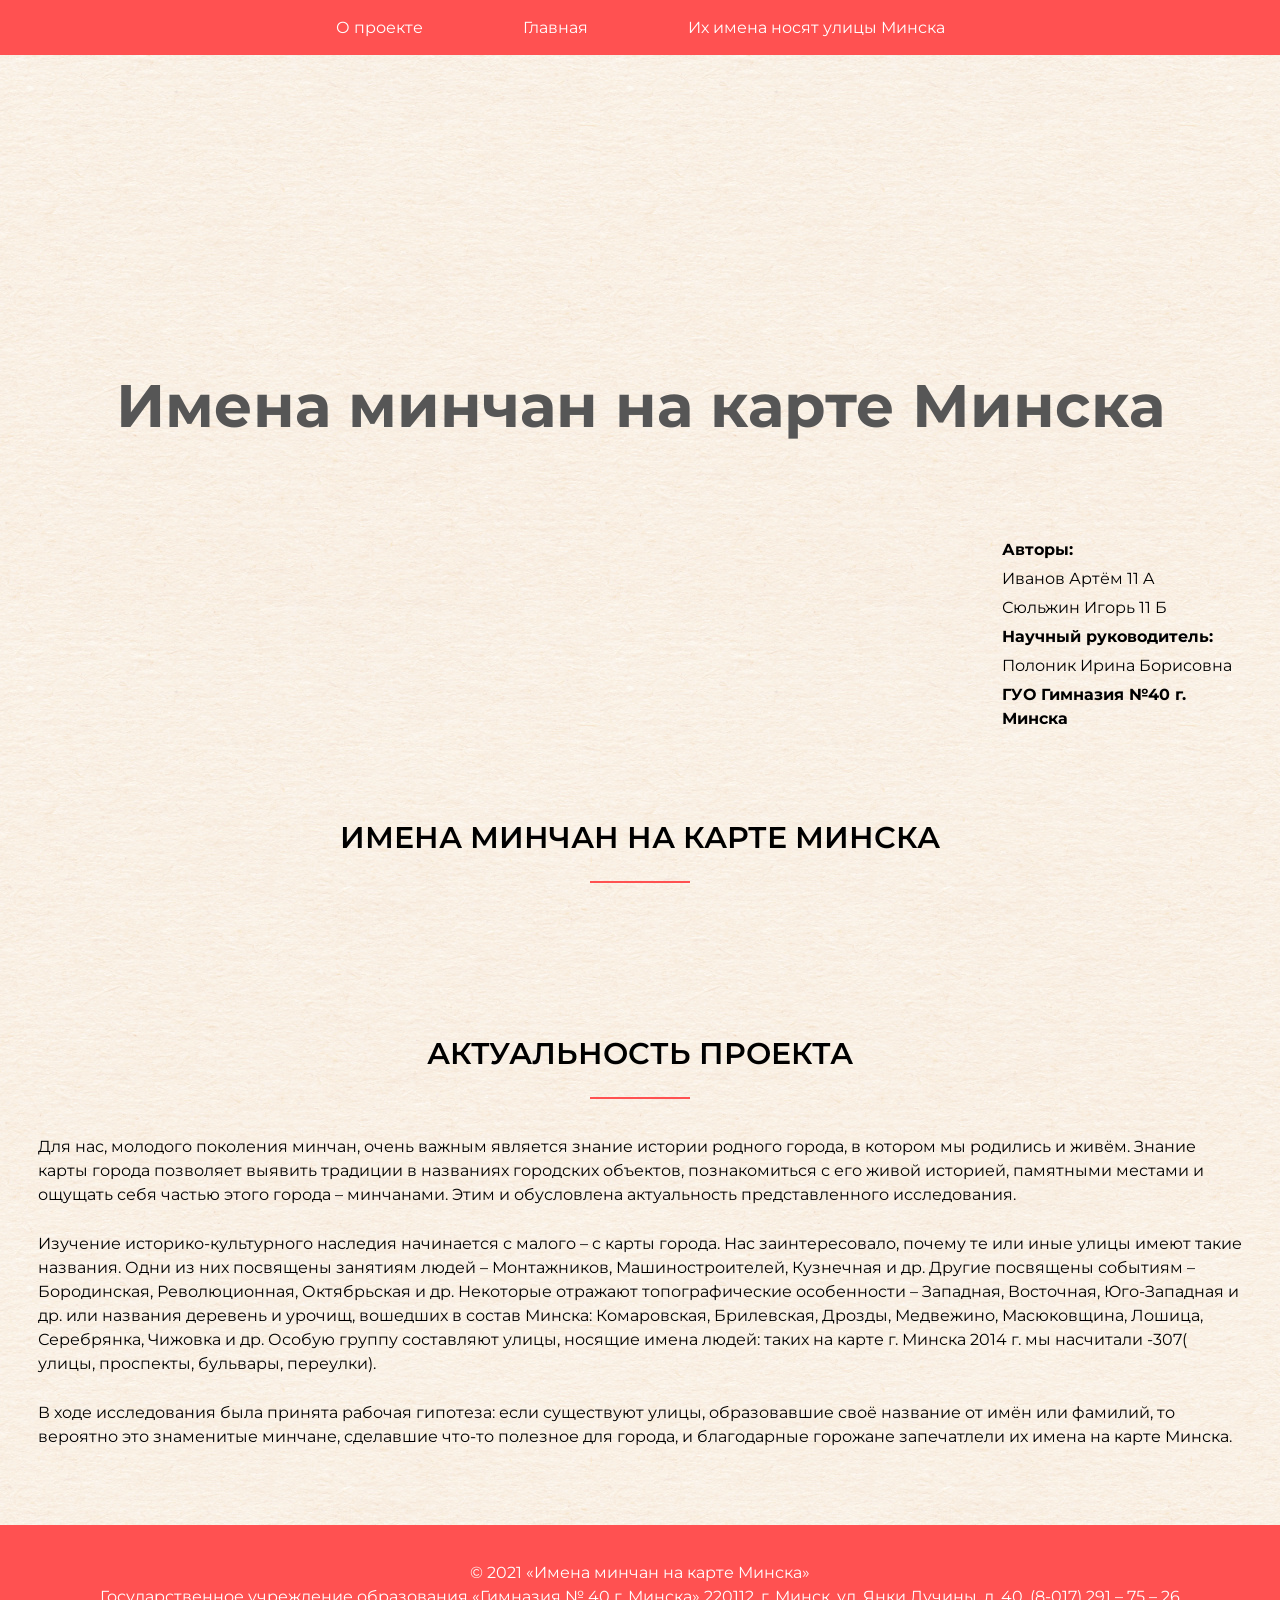
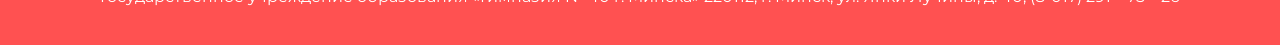
==== commit 21f5c68a: "Add files via upload" ====
--- a/index.html
+++ b/index.html
@@ -4,293 +4,88 @@
     <meta charset="UTF-8" />
     <meta http-equiv="X-UA-Compatible" content="IE=edge" />
     <meta name="viewport" content="width=device-width, initial-scale=1.0" />
-    <meta
-      name="keywords"
-      content="My web developer portfolio site, making sites with HTML CSS and JS"
+    <link rel="stylesheet" href="style.css" />
+    <link rel="preconnect" href="https://fonts.googleapis.com" />
+    <link rel="preconnect" href="https://fonts.gstatic.com" crossorigin />
+    <link
+      href="https://fonts.googleapis.com/css2?family=Montserrat:ital,wght@0,100;0,300;0,400;0,600;0,700;1,300;1,400;1,600&display=swap"
+      rel="stylesheet"
     />
-    <link rel="shortcut icon" href="assets/favicon.ico" type="image/x-icon" />
-    <link rel="stylesheet" href="style.css" />
-    <link rel="stylesheet" href="css/animate.css" />
-    <title>Hi, Artemy</title>
+    <title>Имена минчан на карте Минска</title>
   </head>
   <body>
-    <nav class="navigation">
+    <nav>
       <ul>
+        <li><a href="./about.html">О проекте</a></li>
+        <li><a href="#">Главная</a></li>
         <li>
-          <svg
-            id="link0"
-            height="512pt"
-            viewBox="0 0 512 512"
-            width="512pt"
-            xmlns="http://www.w3.org/2000/svg"
-          >
-            <path
-              d="m498.195312 222.695312c-.011718-.011718-.023437-.023437-.035156-.035156l-208.855468-208.847656c-8.902344-8.90625-20.738282-13.8125-33.328126-13.8125-12.589843 0-24.425781 4.902344-33.332031 13.808594l-208.746093 208.742187c-.070313.070313-.140626.144531-.210938.214844-18.28125 18.386719-18.25 48.21875.089844 66.558594 8.378906 8.382812 19.445312 13.238281 31.277344 13.746093.480468.046876.964843.070313 1.453124.070313h8.324219v153.699219c0 30.414062 24.746094 55.160156 55.167969 55.160156h81.710938c8.28125 0 15-6.714844 15-15v-120.5c0-13.878906 11.289062-25.167969 25.167968-25.167969h48.195313c13.878906 0 25.167969 11.289063 25.167969 25.167969v120.5c0 8.285156 6.714843 15 15 15h81.710937c30.421875 0 55.167969-24.746094 55.167969-55.160156v-153.699219h7.71875c12.585937 0 24.421875-4.902344 33.332031-13.808594 18.359375-18.371093 18.367187-48.253906.023437-66.636719zm0 0"
-            />
-          </svg>
-        </li>
-        <li>
-          <?xml version="1.0" encoding="iso-8859-1"?>
-          <!-- Generator: Adobe Illustrator 16.0.0, SVG Export Plug-In . SVG Version: 6.00 Build 0)  -->
-          <!DOCTYPE svg PUBLIC "-//W3C//DTD SVG 1.1//EN" "http://www.w3.org/Graphics/SVG/1.1/DTD/svg11.dtd">
-          <svg
-            id="link1"
-            version="1.1"
-            id="Capa_1"
-            xmlns="http://www.w3.org/2000/svg"
-            xmlns:xlink="http://www.w3.org/1999/xlink"
-            x="0px"
-            y="0px"
-            width="45.999px"
-            height="45.999px"
-            viewBox="0 0 45.999 45.999"
-            style="enable-background: new 0 0 45.999 45.999"
-            xml:space="preserve"
-          >
-            <g>
-              <g>
-                <path
-                  d="M39.264,6.736c-8.982-8.981-23.545-8.982-32.528,0c-8.982,8.982-8.981,23.545,0,32.528c8.982,8.98,23.545,8.981,32.528,0
-                        C48.245,30.281,48.244,15.719,39.264,6.736z M25.999,33c0,1.657-1.343,3-3,3s-3-1.343-3-3V21c0-1.657,1.343-3,3-3s3,1.343,3,3V33z
-                         M22.946,15.872c-1.728,0-2.88-1.224-2.844-2.735c-0.036-1.584,1.116-2.771,2.879-2.771c1.764,0,2.88,1.188,2.917,2.771
-                        C25.897,14.648,24.746,15.872,22.946,15.872z"
-                />
-              </g>
-            </g>
-          </svg>
-        </li>
-        <li>
-          <div
-            class="font-effect-anaglyph"
-            style="font-size: 24px"
-            id="dropdown-changetheme"
-          >
-            V
-          </div>
-          <div class="change-theme" id="menuxa">
-            <ul>
-              <li>B</li>
-              <li>W</li>
-              <li>B/W</li>
-            </ul>
-          </div>
-        </li>
-        <li>
-          <?xml version="1.0" encoding="iso-8859-1"?>
-          <!-- Generator: Adobe Illustrator 19.0.0, SVG Export Plug-In . SVG Version: 6.00 Build 0)  -->
-          <svg
-            version="1.1"
-            id="link2"
-            id="Capa_1"
-            xmlns="http://www.w3.org/2000/svg"
-            xmlns:xlink="http://www.w3.org/1999/xlink"
-            x="0px"
-            y="0px"
-            viewBox="0 0 408 408"
-            style="enable-background: new 0 0 408 408"
-            xml:space="preserve"
-          >
-            <g>
-              <g>
-                <path
-                  d="M372,88.661H206.32l-33-39.24c-0.985-1.184-2.461-1.848-4-1.8H36c-19.956,0.198-36.023,16.443-36,36.4v240
-                        c-0.001,19.941,16.06,36.163,36,36.36h336c19.94-0.197,36.001-16.419,36-36.36v-199C408.001,105.08,391.94,88.859,372,88.661z"
-                />
-              </g>
-            </g>
-          </svg>
-        </li>
-        <li>
-          <svg
-            id="link3"
-            height="512pt"
-            viewBox="0 -89 512 511"
-            width="512pt"
-            xmlns="http://www.w3.org/2000/svg"
-          >
-            <path
-              d="m256 235.078125-256-200.761719v298.679688h512v-298.679688zm0 0"
-            />
-            <path d="m506.503906.5h-501.007812l250.503906 196.453125zm0 0" />
-          </svg>
+          <a href="./citizensList.html">Их имена носят улицы Минска</a>
         </li>
       </ul>
     </nav>
-    <div class="mobile-menu" id="menu"></div>
-    <header id="sec0">
-      <div class="header__inner">
-        <div class="header-content">
-          <h1 class="wow animate__animated animate__fadeInDown">
-            <span class="blast">H</span><span class="blast">i</span
-            ><span class="blast">,</span>
-          </h1>
-          <h1 class="wow animate__animated animate__fadeInUp">
-            <span class="blast">I</span><span class="blast">'</span
-            ><span class="blast">m </span
-            ><span class="font-effect-anaglyph">A</span
-            ><span class="blast">r</span><span class="blast">t</span
-            ><span class="blast">e</span><span class="blast">m</span
-            ><span class="blast">y</span>
-          </h1>
-          <p id="fadeout-text" data-text="<_junior_web_developer_**:)_/>">
-            <span><</span>_junior_web_developer_**:)_<span>/></span>
-          </p>
-          <a id="link32" class="wow animate__animated animate__bounceIn">
-            <span></span><span></span><span></span><span></span>
-            Contact with me
-          </a>
-        </div>
-        <div class="logo font-effect-anaglyph">A</div>
+    <section id="main-bg">
+      <h1>Имена минчан на карте Минска</h1>
+      <div class="authors">
+        <p style="font-weight: bold">Авторы:</p>
+        <p>Иванов Артём 11 A</p>
+        <p>Сюльжин Игорь 11 Б</p>
+        <p style="font-weight: bold">Научный руководитель:</p>
+        <p>Полоник Ирина Борисовна</p>
+        <p style="font-weight: bold">ГУО Гимназия №40 г. Минска</p>
       </div>
-    </header>
-    <section id="sec1">
-      <div class="wrapper" id="aboutme">
-        <div class="section-content">
-          <h1>
-            <span class="font-effect-anaglyph">A</span
-            ><span class="blast">b</span><span class="blast">o</span
-            ><span class="blast">u</span><span class="blast">t </span
-            ><span class="blast">m</span><span class="blast">e</span>
-          </h1>
-          <p>Hi, I am Artemy. I'm 16</p>
-          <p>I'm junior web developer</p>
-          <p>
-            Some useless text... Lorem ipsum dolor sit amet, consectetur
-            adipiscing elit, sed do eiusmod tempor incididunt ut labore et
-            dolore magna aliqua. Ut enim ad minim veniam, quis nostrud
-            exercitation ullamco laboris nisi ut aliquip ex ea commodo
-            consequat. Duis aute irure dolor in reprehenderit in voluptate velit
-            esse cillum dolore eu fugiat nulla pariatur. Excepteur sint occaecat
-            cupidatat non proident, sunt in culpa qui officia deserunt mollit
-            anim id est laborum.
-          </p>
-        </div>
-        <div class="skills-wheel wow animate__animated animate__fadeInRight">
-          <ul>
-            <li>HTML</li>
-            <li>CSS</li>
-            <li>Javascript</li>
-            <li>React</li>
-            <li>Git</li>
-            <li>phpmyadmin</li>
-            <li>Wordpress</li>
-            <li>mysql</li>
-          </ul>
+    </section>
+
+    <section>
+      <div class="wrapper">
+        <h2 class="title">Имена минчан на карте Минска</h2>
+        <div class="map">
+          <script
+            type="text/javascript"
+            charset="utf-8"
+            async
+            src="https://api-maps.yandex.ru/services/constructor/1.0/js/?um=constructor%3A96a48e605af2ccbb9f18b28f471efaf0ae77afd8770c0bc77f5190bbcc80984a&amp;width=850&amp;height=420&amp;lang=ru_RU&amp;scroll=true"
+          ></script>
         </div>
       </div>
     </section>
-    <section id="portfolio">
+    <section>
       <div class="wrapper">
-        <div class="section-content">
-          <h1>
-            <span class="font-effect-anaglyph">M</span
-            ><span class="blast">y </span><span class="blast">p</span
-            ><span class="blast">o</span><span class="blast">r </span
-            ><span class="blast">t</span><span class="blast">f</span
-            ><span class="blast">o</span><span class="blast">l</span
-            ><span class="blast">i</span><span class="blast">o</span>
-          </h1>
-          <p>Here you can see my latest works</p>
-        </div>
-        <div class="works__inner">
-          <div class="work">
-            <a href="../MoGo/index.html" target="_blank">
-              <img src="./assets/MoGo_FREE_Template_by_Laaqiq.jpg" alt="work"
-            /></a>
-          </div>
-          <div class="work">
-            <a href="../startup/index.html" target="_blank"
-              ><img src="./assets/Home.jpg" alt="work"
-            /></a>
-          </div>
-          <div class="work">
-            <a href="../howiitmake/index.html" target="_blank"
-              ><img src="./assets/3rd.png" alt="work"
-            /></a>
-          </div>
-        </div>
+        <h2 class="title">Актуальность проекта</h2>
+        <p>
+          Для нас, молодого поколения минчан, очень важным является знание
+          истории родного города, в котором мы родились и живём. Знание карты
+          города позволяет выявить традиции в названиях городских объектов,
+          познакомиться с его живой историей, памятными местами и ощущать себя
+          частью этого города – минчанами. Этим и обусловлена актуальность
+          представленного исследования.
+        </p>
+        <p>
+          Изучение историко-культурного наследия начинается с малого – с карты
+          города. Нас заинтересовало, почему те или иные улицы имеют такие
+          названия. Одни из них посвящены занятиям людей – Монтажников,
+          Машиностроителей, Кузнечная и др. Другие посвящены событиям –
+          Бородинская, Революционная, Октябрьская и др. Некоторые отражают
+          топографические особенности – Западная, Восточная, Юго-Западная и др.
+          или названия деревень и урочищ, вошедших в состав Минска: Комаровская,
+          Брилевская, Дрозды, Медвежино, Масюковщина, Лошица, Серебрянка,
+          Чижовка и др. Особую группу составляют улицы, носящие имена людей:
+          таких на карте г. Минска 2014 г. мы насчитали -307( улицы, проспекты,
+          бульвары, переулки).
+        </p>
+        <p>
+          В ходе исследования была принята рабочая гипотеза: если существуют
+          улицы, образовавшие своё название от имён или фамилий, то вероятно это
+          знаменитые минчане, сделавшие что-то полезное для города, и
+          благодарные горожане запечатлели их имена на карте Минска.
+        </p>
       </div>
     </section>
-
-    <footer id="sec3">
-      <div class="wrapper">
-        <div class="section-content">
-          <h1>
-            <span class="blast">C</span><span class="blast">o</span
-            ><span class="blast">n</span><span class="blast">t</span
-            ><span class="blast">a</span><span class="blast">c</span
-            ><span class="blast">t </span><span class="blast">w</span
-            ><span class="blast">i</span><span class="blast">t</span
-            ><span class="blast">h </span><span class="blast">m</span
-            ><span class="blast">e</span>
-          </h1>
-          <p>You can contact with me by gmail:</p>
-          <a href="#">AnyGmail@gmail.com</a>
-          <p>Or fill this contact form</p>
-        </div>
-
-        <form
-          method="POST"
-          action="#"
-          enctype="multipart/form-data"
-          class="forma wow animate__animated animate__fadeInUp"
-        >
-          <div class="contact-container">
-            <div class="row100">
-              <div class="col">
-                <div class="inputBox">
-                  <input type="text" name="" required="required" />
-                  <span class="text">Your Name</span>
-                  <span class="line"></span>
-                </div>
-              </div>
-              <div class="col">
-                <div class="inputBox">
-                  <input type="text" name="" required="required" />
-                  <span class="text">Email</span>
-                  <span class="line"></span>
-                </div>
-              </div>
-            </div>
-            <div class="row100">
-              <div class="col">
-                <div class="inputBox textarea">
-                  <textarea required="required"></textarea>
-                  <span class="text">Type your message...</span>
-                  <span class="line"></span>
-                </div>
-              </div>
-            </div>
-            <div class="row100">
-              <div class="col">
-                <input type="submit" value="send" />
-              </div>
-            </div>
-          </div>
-        </form>
-      </div>
+    <footer>
+      <p>© 2021 «Имена минчан на карте Минска»</p>
+      <p>
+        Государственное учреждение образования «Гимназия № 40 г. Минска» 220112,
+        г. Минск, ул. Янки Лучины, д. 40, (8-017) 291 – 75 – 26
+      </p>
     </footer>
-    <div class="footer__inner">
-      <div class="socials">
-        <div>
-          Icons made by
-          <a href="https://www.freepik.com" title="Freepik">Freepik</a> and
-          <a href="https://www.flaticon.com/authors/good-ware" title="Good Ware"
-            >Good Ware</a
-          >
-          from
-          <a href="https://www.flaticon.com/" title="Flaticon"
-            >www.flaticon.com</a
-          >
-        </div>
-
-        <div>© 2021 Artemy Iva All Rights Reserved</div>
-      </div>
-    </div>
-    <script src="script.js"></script>
-    <script src="wow.min.js"></script>
-    <script>
-      new WOW().init();
-    </script>
   </body>
 </html>
--- a/style.css
+++ b/style.css
@@ -1,620 +1,246 @@
-@import url("https://fonts.googleapis.com/css?family=Ubuntu:wght@300;400;500;700&display=swap&effect=anaglyph");
-
 * {
   margin: 0;
   padding: 0;
   box-sizing: border-box;
-  font-family: "Ubuntu", sans-serif;
-}
-
+  font-family: "Montserrat", sans-serif;
+}
+
+body {
+  background: url("../assets/otherImg/bg06.png");
+}
+span.bold {
+  font-weight: bold;
+}
+#main-bg {
+  background: url("../assets/otherImg/minskRI.png") no-repeat center / cover;
+  background-attachment: fixed;
+  position: relative;
+  height: 100vh;
+  max-width: 100%;
+  max-height: 700px;
+  display: flex;
+  flex-direction: column;
+  justify-content: center;
+  align-items: center;
+}
+#main-bg h1 {
+  font-size: 60px;
+  text-align: center;
+  color: #565656;
+}
+#main-bg .authors {
+  text-align: start;
+  position: absolute;
+  right: 2%;
+  bottom: 3%;
+  color: #000;
+}
 nav {
+  position: sticky;
+  z-index: 3000;
   top: 0;
-  position: sticky;
-  z-index: 1300;
-  width: 100%;
+  width: 100%;
+  height: 55px;
+  background: #ff5151;
 }
 nav ul {
-  display: flex;
-  width: 330px;
-  margin: 0 auto;
-  justify-content: space-between;
-  height: 50px;
-  align-items: center;
-  background: #fff;
-  padding: 0 20px;
+  height: 100%;
+  margin: 0 auto;
+  display: flex;
+  justify-content: center;
+  align-items: center;
 }
 nav ul li {
   list-style: none;
 }
 nav ul li a {
+  padding: 18px 50px;
   text-decoration: none;
+  color: #fff;
+}
+nav ul li a:hover {
+  background: #d63939;
+}
+section {
+  padding: 3% 0;
+}
+.wrapper {
+  max-width: 1600px;
+  padding: 2%;
+  margin: 0 auto;
+}
+.wrapper p a {
+  text-decoration: none;
+  color: #d63939;
+}
+.wrapper p a:hover {
+  text-decoration: underline;
+}
+.wrapper ul {
+  margin: 20px;
+}
+.wrapper ul li {
+  margin-top: 10px;
+}
+.main-letter {
+  font-size: 60px;
+  /* font-family: "Dancing Script", cursive; */
+  font-family: "Marck Script", cursive;
+
+  color: #ff5151;
+  text-transform: uppercase;
+}
+h2.title {
   color: #000;
-}
-nav ul li svg {
-  width: 18px;
-  height: 18px;
+  font-size: 30px;
+  font-weight: 600;
+  text-transform: uppercase;
+
+  text-align: center;
+}
+h2.title::after {
+  content: "";
+  display: block;
+
+  width: 100px;
+  height: 2px;
+  background: #ff5151;
+  margin: 2% auto;
+}
+
+/**                                       Znameniti minchanin                                             */
+
+.citizen-container {
+  width: 100%;
+  display: flex;
+  justify-content: space-evenly;
+  align-items: center;
+}
+.citizen-info {
+  max-width: 800px;
+}
+.citizen-info p {
+  padding: 2%;
+  margin-bottom: 30px;
+  line-height: 150%;
+}
+p {
+  padding: 1%;
+  line-height: 150%;
+}
+
+.map {
+  display: flex;
+  width: 100%;
+  height: 100%;
+  justify-content: center;
+  align-items: center;
+}
+.photo__inner {
+  width: 75%;
+  margin: 0 auto;
+  height: 100%;
+  display: flex;
+  justify-content: center;
+  align-items: center;
+  flex-wrap: wrap;
+}
+.photo__inner img {
+  width: 200px;
+  height: 270px;
+  margin: 20px 50px;
+}
+.street__photos {
+  width: 85%;
+  margin: 0 auto;
+  display: flex;
+  justify-content: space-around;
+  flex-wrap: wrap;
+}
+.street__photos img {
+  width: 270px;
+  height: 200px;
+  margin: 20px 10px;
+}
+.street__photos img:hover {
+  opacity: 0.5;
+  transition: 0.3s;
+}
+
+.photo__inner p {
+  margin-top: -20px;
+  text-align: center;
+}
+.photo__inner img:hover {
+  transition: 0.3s;
+  opacity: 0.5;
   cursor: pointer;
-  fill: #010101;
-}
-nav ul li svg:hover {
-  transition: 0.3s;
-  transform: translateY(-5px);
-  fill: #ee1d52;
-}
-#dropdown-changetheme {
-  position: relative;
-  transition: 0.3s;
-  cursor: pointer;
-}
-
-.change-theme {
-  cursor: initial;
-  display: none;
-  position: absolute;
-  justify-content: center;
-  left: 0;
-  width: 100%;
-}
-.change-theme ul {
-  display: flex;
+}
+.citizen-photo {
+  align-self: flex-start;
+}
+.citizen-photo img {
+  width: 300px;
+  height: 420px;
+}
+footer {
+  background: #ff5151;
+  color: #fff;
+  height: 120px;
+  width: 100%;
+  display: flex;
+  justify-content: center;
+  align-items: center;
   flex-direction: column;
-  padding: 10px;
-  height: 100px;
-  justify-content: space-around;
-  width: 50px;
-  animation: dropdown 0.3s linear;
-}
-@keyframes dropdown {
-  0% {
-    height: 0;
-  }
-  100% {
-    height: 100px;
-  }
-}
-.change-theme ul li {
-  cursor: pointer;
-}
-header {
-  height: calc(100vh - 50px);
-  max-height: 1080px;
-  width: 100%;
-  display: flex;
-  justify-content: center;
-  align-items: center;
-}
-.header__inner {
-  width: 1440px;
-  overflow: hidden;
-  display: flex;
-  justify-content: space-between;
-  position: relative;
-}
-.header-content {
-  width: 400px;
-}
-.header-content h1 {
-  line-height: 1.3;
-  font-size: 60px;
-}
-#fadeout-text {
-  position: relative;
-  color: rgba(255, 255, 255, 0);
-}
-#fadeout-text::before {
-  content: attr(data-text);
-  position: absolute;
-  top: 0;
-  left: 0;
-  width: 0;
-  height: 100%;
-  color: #757575;
-  border-right: 2px solid #000;
-  overflow: hidden;
-  animation: animate 4s linear infinite;
-}
-@keyframes animate {
-  0%,
-  100% {
-    width: 0;
-  }
-  70%,
-  90% {
-    width: 75%;
-  }
-}
-span.blast:hover {
-  color: #ee1d52;
-  padding: 0 1%;
-  font-size: 58px;
-  transition: 0.3s;
-  cursor: context-menu;
-}
-.header-content p {
-  color: #757575;
-  margin-top: 20px;
-}
-span.blast {
-  margin: 0 2px;
-}
-.header-content a {
-  margin-top: 60px;
-  position: relative;
-  display: inline-block;
-  padding: 10px 30px;
-  text-decoration: none;
-  text-transform: uppercase;
-  color: #fff;
-  background: #ee1d52;
-  letter-spacing: 2px;
-  font-size: 16px;
-  transition: 0.5s;
-}
-.header-content a:hover {
-  color: #ee1d52;
-  background: transparent;
-  cursor: pointer;
-}
-.header-content a span {
-  display: block;
-  position: absolute;
-  background: #ee1d52;
-}
-.header-content a span:nth-child(1) {
-  left: 0;
-  bottom: 0;
-  width: 2px;
-  height: 100%;
-  transform: scaleY(0);
-  transform-origin: top;
-  transition: transform 0.5s;
-}
-
-.header-content a:hover span:nth-child(1) {
-  transform: scaleY(1);
-  transform-origin: bottom;
-  transition: transform 0.5s;
-}
-.header-content a span:nth-child(2) {
-  left: 0;
-  bottom: 0;
-  width: 100%;
-  height: 2px;
-  transform: scaleX(0);
-  transform-origin: right;
-  transition: transform 0.5s;
-}
-.header-content a:hover span:nth-child(2) {
-  transform: scaleX(1);
-  transform-origin: left;
-  transition: transform 0.5s;
-}
-.header-content a span:nth-child(3) {
-  right: 0;
-  top: 0;
-  width: 2px;
-  height: 100%;
-  transform: scaleY(0);
-  transform-origin: bottom;
-  transition: transform 0.5s;
-}
-
-.header-content a:hover span:nth-child(3) {
-  transform: scaleY(1);
-  transform-origin: top;
-  transition: transform 0.5s;
-}
-.header-content a span:nth-child(4) {
-  right: 0;
-  top: 0;
-  width: 100%;
-  height: 2px;
-  transform: scaleX(0);
-  transform-origin: left;
-  transition: transform 0.5s;
-}
-.header-content a:hover span:nth-child(4) {
-  transform: scaleX(1);
-  transform-origin: right;
-  transition: transform 0.5s;
-}
-/*                        edit header button                      */
-
-.header-content button::before:hover {
-  animation: buttonhover 2s linear;
-}
-@keyframes buttonhover {
-  0% {
-    width: 0;
-  }
-  100% {
+  /* clip-path: polygon(0 0, 100% 30%, 100% 100%, 0 100%); */
+  padding: 2%;
+}
+/* footer p:first-child {
+  margin-top: 30px;
+} */
+footer p {
+  text-align: center;
+  padding: 0;
+}
+
+/*                     adaptive                      */
+
+@media (max-width: 768px) {
+  nav ul li a {
+    padding: 18px 2px;
+  }
+  nav ul {
     width: 100%;
-  }
-}
-.logo {
-  animation: fadeinlogo 2s linear;
-  position: absolute;
-  z-index: -1;
-  top: -75px;
-  right: 7%;
-  font-size: 330px;
-  font-weight: bold;
-  transform: rotate(45deg);
-}
-@keyframes fadeinlogo {
-  0% {
-    opacity: 0;
-    transform: rotate(0deg);
-    transform: scale(2);
-  }
-  100% {
-    opacity: 1;
-    transform: scale(1);
-    transform: rotate(45deg);
-  }
-}
-.wrapper {
-  width: 1440px;
-  margin: 0 auto;
-}
-#aboutme {
-  display: flex;
-  justify-content: space-between;
-  align-items: center;
-  margin-top: -150px;
-}
-section {
-  width: 100%;
-  height: 100vh;
-  max-height: 560px;
-  display: flex;
-  justify-content: center;
-  align-items: center;
-}
-.section-content {
-  max-width: 600px;
-}
-.section-content h1 {
-  font-size: 60px;
-  margin-bottom: 20px;
-}
-.section-content p {
-  color: #757575;
-  line-height: 1.7;
-}
-.skills-wheel li {
-  margin-top: 10px;
-  font-size: 20px;
-}
-.skills-wheel li:hover {
-  cursor: default;
-  transition: 0.3s;
-  color: #ee1d52;
-  font-size: 35px;
-}
-#portfolio {
-  max-height: 1080px;
-}
-.works__inner {
-  width: 100%;
-  display: flex;
-  justify-content: space-around;
-  padding: 30px 0;
-}
-.work {
-  cursor: pointer;
-  transition: 0.2s linear;
-}
-.work:hover {
-  transform: translate3d(-10px, -10px, 0);
-  box-shadow: 10px 10px 0 0 #d35555;
-}
-.work img {
-  width: 350px;
-  height: 200px;
-  max-width: 100%;
-}
-.work img:hover {
-  opacity: 0.75;
-}
-footer {
-  display: flex;
-}
-
-footer form {
-  display: flex;
-  justify-content: center;
-  align-items: center;
-  height: 100vh;
-  max-height: 1080px;
-  padding: 20px;
-  width: 100%;
-}
-/* footer form::before {
-  content: "";
-  position: absolute;
-  width: 30vw;
-  height: 30vw;
-
-  background: linear-gradient(#83d8ff, #2196f3);
-  border-radius: 50%;
-  transform: translate(-420px, -180px);
-}
-footer form::after {
-  content: "";
-  position: absolute;
-  width: 400px;
-  height: 400px;
-
-  background: linear-gradient(#ee1d52, #e91e63);
-  border-radius: 50%;
-  transform: translate(400px, 180px);
-} */
-.contact-container {
-  position: relative;
-  z-index: 1000;
-  width: 100%;
-  max-width: 1000px;
-  padding: 50px;
-  background: rgba(255, 255, 255, 0.2);
-  box-shadow: 0 25px 45px rgba(0, 0, 0, 0.2);
-  border: 1px solid rgba(255, 255, 255, 0.25);
-  border-right: 1px solid rgba(255, 255, 255, 0.25);
-  border-bottom: 1px solid rgba(255, 255, 255, 0.25);
-  border-radius: 10px;
-
-  backdrop-filter: blur(20px);
-}
-.contact-container::before {
-  content: "";
-  position: absolute;
-  left: -40%;
-  top: 0;
-  width: 100%;
-  height: 100%;
-  background: rgba(255, 255, 255, 0.05);
-  pointer-events: none;
-  transform: skewX(-15deg);
-}
-.contact-container h2 {
-  font-size: 36px;
-  width: 100%;
-  text-align: center;
-}
-.contact-container .row100 {
-  position: relative;
-  width: 100%;
-  display: grid;
-  grid-template-columns: repeat(auto-fit, minmax(250px, 1fr));
-}
-.contact-container .row100 .col {
-  position: relative;
-  width: 100%;
-  padding: 0 10px;
-  margin: 30px 0 20px;
-}
-.contact-container .row100 .col .inputBox {
-  position: relative;
-  width: 100%;
-  height: 40px;
-}
-
-.contact-container .row100 .col .inputBox input,
-.contact-container .row100 .col .inputBox textarea {
-  position: absolute;
-  width: 100%;
-  height: 100%;
-  background: transparent;
-  box-shadow: none;
-  outline: none;
-  border: none;
-  font-size: 15px;
-  padding: 0 10px;
-  z-index: 1;
-  color: #fff;
-  resize: none;
-}
-
-.contact-container .row100 .col .inputBox .text {
-  position: absolute;
-  top: 0;
-  left: 0;
-  line-height: 40px;
-  font-size: 18px;
-  padding: 0 10px;
-  display: block;
-  transition: 0.5s;
-  pointer-events: none;
-}
-.contact-container .row100 .col .inputBox input:focus + .text,
-.contact-container .row100 .col .inputBox input:valid + .text,
-.contact-container .row100 .col .inputBox textarea:focus + .text,
-.contact-container .row100 .col .inputBox textarea:valid + .text {
-  top: -35px;
-  left: -10px;
-}
-
-.contact-container .row100 .col .inputBox .line {
-  position: absolute;
-  bottom: 0;
-  display: block;
-  width: 100%;
-  height: 2px;
-  background: rgb(61, 61, 61);
-  transition: 0.5s;
-  border-radius: 2px;
-  pointer-events: none;
-}
-.contact-container .row100 .col .inputBox input:focus ~ .line,
-.contact-container .row100 .col .inputBox input:valid ~ .line {
-  height: 100%;
-}
-
-.contact-container .row100 .col .inputBox.textarea {
-  position: relative;
-  padding: 10px 0;
-  width: 100%;
-  height: 100px;
-}
-.contact-container .row100 .col .inputBox textarea:focus ~ .line,
-.contact-container .row100 .col .inputBox textarea:valid ~ .line {
-  height: 100%;
-}
-.contact-container .row100 .col input[type="submit"] {
-  border: none;
-  padding: 10px 40px;
-  cursor: pointer;
-  outline: none;
-  background: #e91e63;
-  color: #fff;
-  font-weight: 600;
-  font-size: 18px;
-  border-radius: 2px;
-}
-.contact-container .row100 .col input[type="submit"]:hover {
-  transition: 0.3s;
-
-  padding: 10px 50px;
-  background: #1db3ee;
-}
-@media (max-width: 768px) {
-  form::before {
-    transform: translate(-200px, -180px);
-  }
-  form::after {
-    transform: translate(220px, 180px);
-  }
-  .contact-container {
-    padding: 20px;
-    backdrop-filter: inherit;
-  }
-  .contact-container .row100 .col {
-    margin: 20px 0 15px;
-  }
-  .contact-container h2 {
-    font-size: 30px;
-  }
-  #aboutme {
+    justify-content: space-around;
+  }
+  h2.title {
+    font-size: calc(20px + 20 * (100vw / 1440));
+  }
+  #main-bg h1 {
+    font-size: calc(30px + 20 * (100vw / 1440));
+  }
+  .photo__inner {
+    width: 100%;
+  }
+  .photo__inner img {
+    margin: 20px 30px;
+    width: 120px;
+    height: 170px;
+  }
+  .street__photos {
+    width: 100%;
+  }
+  .citizen-photo img {
+    width: 150px;
+    height: 210px;
+  }
+}
+@media (max-width: 500px) {
+  .citizen-container {
     flex-direction: column;
   }
-  .skills-wheel ul {
-    display: flex;
-    flex-wrap: wrap;
-  }
-  .skills-wheel ul li {
-    padding: 2%;
-    list-style: none;
-  }
-  .section-content p {
-    font-size: 14px;
-  }
-  header {
-    max-height: 500px;
-  }
-  section {
-    max-height: 450px;
-  }
-  .wrapper {
-    padding: 0 3%;
-  }
-
-  span.blast:hover {
-    font-size: inherit;
-  }
-  .footer__inner {
-    font-size: 14px;
-  }
-}
-.footer__inner {
-  margin-top: 30px;
-  background: #363636;
-  color: #fff;
-  padding: 15px;
-}
-.socials {
-  max-width: 1920px;
-  padding: 1%;
-  margin: 0 auto;
-}
-.footer__inner a {
-  color: #ee1d52;
-}
-@media (max-width: 1480px) {
-  .wrapper {
-    padding: 0 5%;
-  }
-
-  .header-content {
-    background: rgba(255, 255, 255, 0.85);
-    backdrop-filter: blur(5px);
-    padding: 2%;
-  }
-  form::after {
-    display: none;
-  }
-  .section-content {
-    padding: 1%;
-  }
-  footer form {
-    height: auto;
-    margin-top: 2%;
-    margin-bottom: 2%;
-  }
-  .section-content h1 {
-    font-size: calc(30px + 20 * (100vw / 1440));
-  }
-  .header-content h1 {
-    font-size: calc(35px + 20 * (100vw / 1440));
-  }
-  .works__inner {
-    flex-wrap: wrap;
-  }
-  .work {
-    margin-bottom: 20px;
-  }
-}
-@media (max-width: 425px) {
-  footer form {
-    padding: 0;
-  }
-  nav ul {
-    width: auto;
-  }
-}
-
-/* .mobile-menu {
-  position: relative;
-  width: 18px;
-  height: 18px;
-  cursor: pointer;
-  display: none;
-  justify-content: center;
-  align-items: center;
-  transition: 0.2s;
-}
-.mobile-menu::before {
-  content: "";
-  position: absolute;
-  width: 14px;
-  height: 2px;
-  background: #000;
-  transition: 0.2s;
-  transform: translateY(-5px);
-  box-shadow: 0 5px 0 #000;
-}
-.mobile-menu::after {
-  content: "";
-  position: absolute;
-  width: 14px;
-  height: 2px;
-  background: #000;
-  transition: 0.2s;
-  transform: translateY(5px);
-}
-.mobile-menu.active::before {
-  transform: rotate(45deg);
-  box-shadow: none;
-}
-.mobile-menu.active::after {
-  transform: rotate(-45deg);
-} */
+  .citizen-photo {
+    order: -1;
+    margin: 0 auto;
+  }
+}
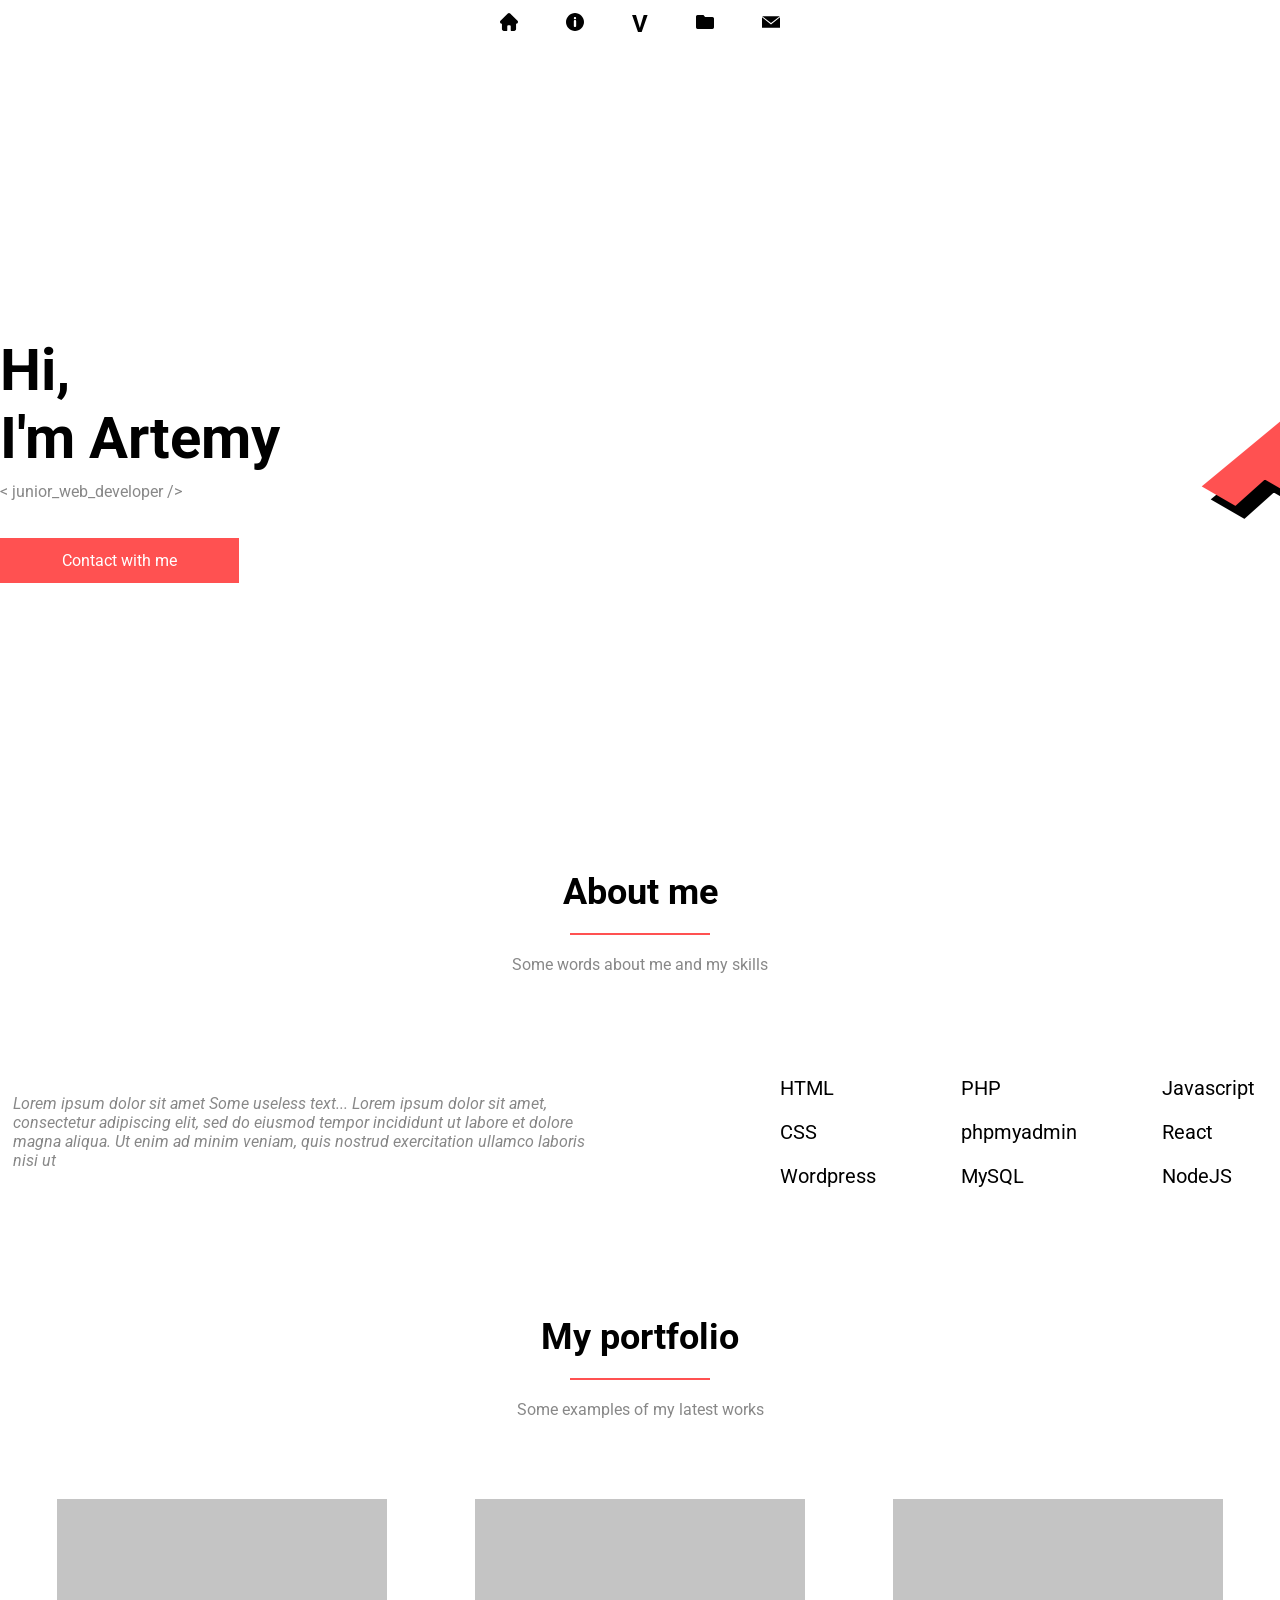
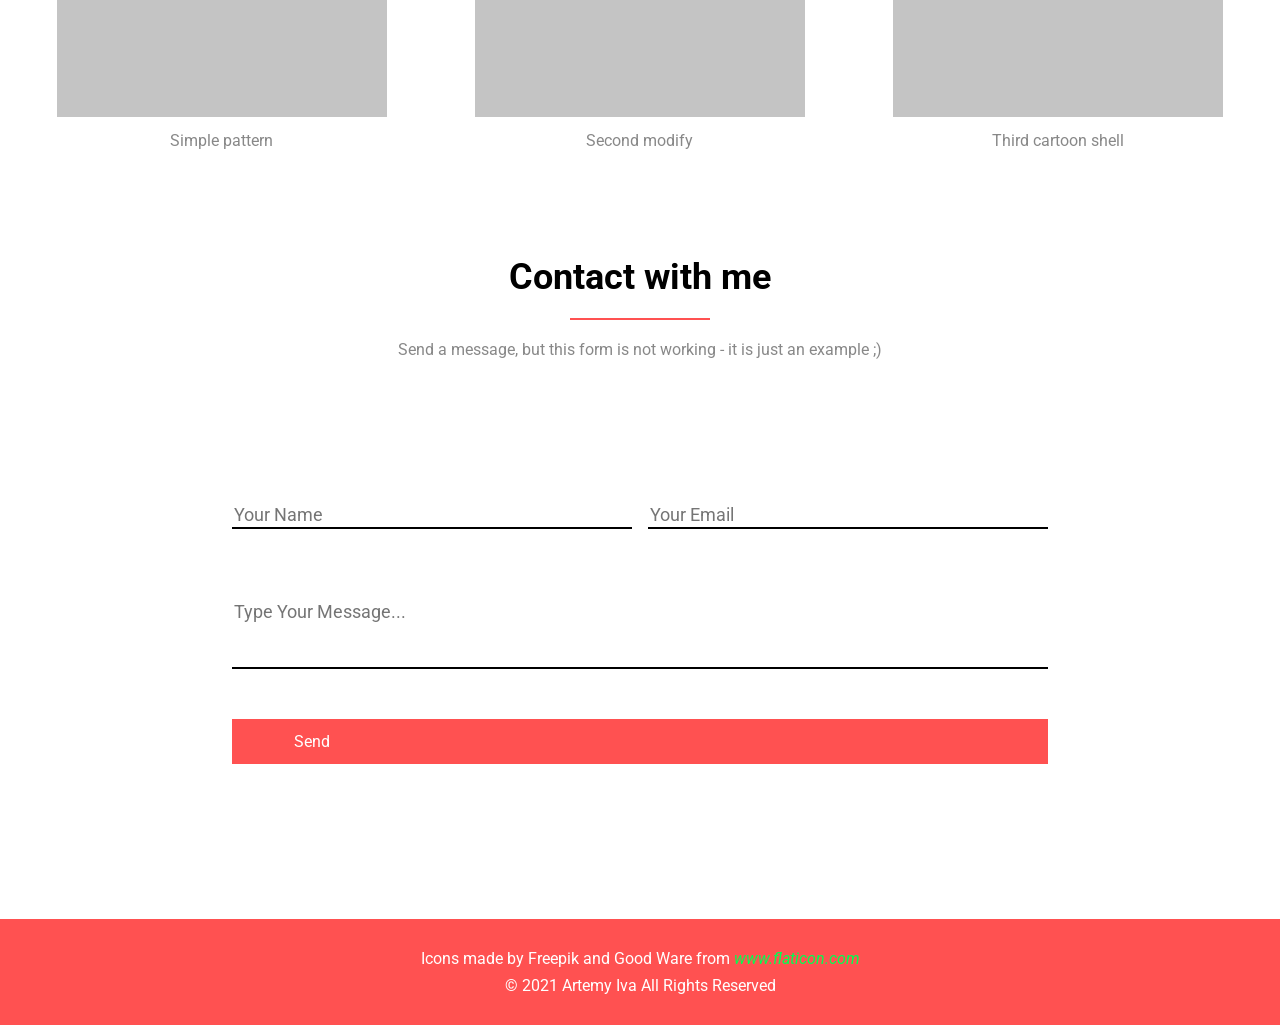
==== commit 17a2fecc: "New-designed-webSite-withoutAdaptive" ====
--- a/index.html
+++ b/index.html
@@ -8,84 +8,185 @@
     <link rel="preconnect" href="https://fonts.googleapis.com" />
     <link rel="preconnect" href="https://fonts.gstatic.com" crossorigin />
     <link
-      href="https://fonts.googleapis.com/css2?family=Montserrat:ital,wght@0,100;0,300;0,400;0,600;0,700;1,300;1,400;1,600&display=swap"
+      href="https://fonts.googleapis.com/css2?family=Roboto:ital,wght@0,300;0,400;0,500;0,700;1,300;1,400&display=swap"
       rel="stylesheet"
     />
-    <title>Имена минчан на карте Минска</title>
+    <title>Hi, I'm Artemy</title>
   </head>
   <body>
     <nav>
       <ul>
-        <li><a href="./about.html">О проекте</a></li>
-        <li><a href="#">Главная</a></li>
         <li>
-          <a href="./citizensList.html">Их имена носят улицы Минска</a>
+          <svg
+            id="link0"
+            height="512pt"
+            viewBox="0 0 512 512"
+            width="512pt"
+            xmlns="http://www.w3.org/2000/svg"
+          >
+            <path
+              d="m498.195312 222.695312c-.011718-.011718-.023437-.023437-.035156-.035156l-208.855468-208.847656c-8.902344-8.90625-20.738282-13.8125-33.328126-13.8125-12.589843 0-24.425781 4.902344-33.332031 13.808594l-208.746093 208.742187c-.070313.070313-.140626.144531-.210938.214844-18.28125 18.386719-18.25 48.21875.089844 66.558594 8.378906 8.382812 19.445312 13.238281 31.277344 13.746093.480468.046876.964843.070313 1.453124.070313h8.324219v153.699219c0 30.414062 24.746094 55.160156 55.167969 55.160156h81.710938c8.28125 0 15-6.714844 15-15v-120.5c0-13.878906 11.289062-25.167969 25.167968-25.167969h48.195313c13.878906 0 25.167969 11.289063 25.167969 25.167969v120.5c0 8.285156 6.714843 15 15 15h81.710937c30.421875 0 55.167969-24.746094 55.167969-55.160156v-153.699219h7.71875c12.585937 0 24.421875-4.902344 33.332031-13.808594 18.359375-18.371093 18.367187-48.253906.023437-66.636719zm0 0"
+            />
+          </svg>
+        </li>
+        <li>
+          <?xml version="1.0" encoding="iso-8859-1"?>
+
+          <!DOCTYPE svg PUBLIC "-//W3C//DTD SVG 1.1//EN" "http://www.w3.org/Graphics/SVG/1.1/DTD/svg11.dtd">
+          <svg
+            id="link1"
+            version="1.1"
+            id="Capa_1"
+            xmlns="http://www.w3.org/2000/svg"
+            xmlns:xlink="http://www.w3.org/1999/xlink"
+            x="0px"
+            y="0px"
+            width="45.999px"
+            height="45.999px"
+            viewBox="0 0 45.999 45.999"
+            style="enable-background: new 0 0 45.999 45.999"
+            xml:space="preserve"
+          >
+            <g>
+              <g>
+                <path
+                  d="M39.264,6.736c-8.982-8.981-23.545-8.982-32.528,0c-8.982,8.982-8.981,23.545,0,32.528c8.982,8.98,23.545,8.981,32.528,0
+                          C48.245,30.281,48.244,15.719,39.264,6.736z M25.999,33c0,1.657-1.343,3-3,3s-3-1.343-3-3V21c0-1.657,1.343-3,3-3s3,1.343,3,3V33z
+                           M22.946,15.872c-1.728,0-2.88-1.224-2.844-2.735c-0.036-1.584,1.116-2.771,2.879-2.771c1.764,0,2.88,1.188,2.917,2.771
+                          C25.897,14.648,24.746,15.872,22.946,15.872z"
+                />
+              </g>
+            </g>
+          </svg>
+        </li>
+        <li>
+          <a href="#"> V </a>
+        </li>
+        <li>
+          <?xml version="1.0" encoding="iso-8859-1"?>
+
+          <svg
+            version="1.1"
+            id="link2"
+            id="Capa_1"
+            xmlns="http://www.w3.org/2000/svg"
+            xmlns:xlink="http://www.w3.org/1999/xlink"
+            x="0px"
+            y="0px"
+            viewBox="0 0 408 408"
+            style="enable-background: new 0 0 408 408"
+            xml:space="preserve"
+          >
+            <g>
+              <g>
+                <path
+                  d="M372,88.661H206.32l-33-39.24c-0.985-1.184-2.461-1.848-4-1.8H36c-19.956,0.198-36.023,16.443-36,36.4v240
+                          c-0.001,19.941,16.06,36.163,36,36.36h336c19.94-0.197,36.001-16.419,36-36.36v-199C408.001,105.08,391.94,88.859,372,88.661z"
+                />
+              </g>
+            </g>
+          </svg>
+        </li>
+        <li>
+          <svg
+            id="link3"
+            height="512pt"
+            viewBox="0 -89 512 511"
+            width="512pt"
+            xmlns="http://www.w3.org/2000/svg"
+          >
+            <path
+              d="m256 235.078125-256-200.761719v298.679688h512v-298.679688zm0 0"
+            />
+            <path d="m506.503906.5h-501.007812l250.503906 196.453125zm0 0" />
+          </svg>
         </li>
       </ul>
     </nav>
-    <section id="main-bg">
-      <h1>Имена минчан на карте Минска</h1>
-      <div class="authors">
-        <p style="font-weight: bold">Авторы:</p>
-        <p>Иванов Артём 11 A</p>
-        <p>Сюльжин Игорь 11 Б</p>
-        <p style="font-weight: bold">Научный руководитель:</p>
-        <p>Полоник Ирина Борисовна</p>
-        <p style="font-weight: bold">ГУО Гимназия №40 г. Минска</p>
+    <header>
+      <div class="name">
+        <h1>Hi,</h1>
+        <h1>I'm Artemy</h1>
+        <p>< junior_web_developer /></p>
+        <a href="#" class="contct-btn">Contact with me</a>
       </div>
-    </section>
-
+      <div class="logo">A</div>
+    </header>
     <section>
       <div class="wrapper">
-        <h2 class="title">Имена минчан на карте Минска</h2>
-        <div class="map">
-          <script
-            type="text/javascript"
-            charset="utf-8"
-            async
-            src="https://api-maps.yandex.ru/services/constructor/1.0/js/?um=constructor%3A96a48e605af2ccbb9f18b28f471efaf0ae77afd8770c0bc77f5190bbcc80984a&amp;width=850&amp;height=420&amp;lang=ru_RU&amp;scroll=true"
-          ></script>
+        <h2 class="title">About me</h2>
+        <p class="subtitle">Some words about me and my skills</p>
+        <div class="skills__inner">
+          <p>
+            Lorem ipsum dolor sit amet Some useless text... Lorem ipsum dolor
+            sit amet, consectetur adipiscing elit, sed do eiusmod tempor
+            incididunt ut labore et dolore magna aliqua. Ut enim ad minim
+            veniam, quis nostrud exercitation ullamco laboris nisi ut
+          </p>
+          <div class="skills-lists">
+            <ul>
+              <li>HTML</li>
+              <li>CSS</li>
+              <li>Wordpress</li>
+            </ul>
+            <ul>
+              <li>PHP</li>
+              <li>phpmyadmin</li>
+              <li>MySQL</li>
+            </ul>
+            <ul>
+              <li>Javascript</li>
+              <li>React</li>
+              <li>NodeJS</li>
+            </ul>
+          </div>
         </div>
       </div>
     </section>
     <section>
       <div class="wrapper">
-        <h2 class="title">Актуальность проекта</h2>
-        <p>
-          Для нас, молодого поколения минчан, очень важным является знание
-          истории родного города, в котором мы родились и живём. Знание карты
-          города позволяет выявить традиции в названиях городских объектов,
-          познакомиться с его живой историей, памятными местами и ощущать себя
-          частью этого города – минчанами. Этим и обусловлена актуальность
-          представленного исследования.
+        <h2 class="title">My portfolio</h2>
+        <p class="subtitle">Some examples of my latest works</p>
+        <div class="portfolio__inner">
+          <div class="portfolio-block">
+            <img src="./assets/bash.png" alt="latest-work" />
+            <p>Simple pattern</p>
+          </div>
+          <div class="portfolio-block">
+            <img src="./assets/bash.png" alt="latest-work" />
+            <p>Second modify</p>
+          </div>
+          <div class="portfolio-block">
+            <img src="./assets/bash.png" alt="latest-work" />
+            <p>Third cartoon shell</p>
+          </div>
+        </div>
+      </div>
+    </section>
+    <section>
+      <div class="wrapper">
+        <h2 class="title">Contact with me</h2>
+        <p class="subtitle">
+          Send a message, but this form is not working - it is just an example
+          ;)
         </p>
-        <p>
-          Изучение историко-культурного наследия начинается с малого – с карты
-          города. Нас заинтересовало, почему те или иные улицы имеют такие
-          названия. Одни из них посвящены занятиям людей – Монтажников,
-          Машиностроителей, Кузнечная и др. Другие посвящены событиям –
-          Бородинская, Революционная, Октябрьская и др. Некоторые отражают
-          топографические особенности – Западная, Восточная, Юго-Западная и др.
-          или названия деревень и урочищ, вошедших в состав Минска: Комаровская,
-          Брилевская, Дрозды, Медвежино, Масюковщина, Лошица, Серебрянка,
-          Чижовка и др. Особую группу составляют улицы, носящие имена людей:
-          таких на карте г. Минска 2014 г. мы насчитали -307( улицы, проспекты,
-          бульвары, переулки).
-        </p>
-        <p>
-          В ходе исследования была принята рабочая гипотеза: если существуют
-          улицы, образовавшие своё название от имён или фамилий, то вероятно это
-          знаменитые минчане, сделавшие что-то полезное для города, и
-          благодарные горожане запечатлели их имена на карте Минска.
-        </p>
+        <form method="post">
+          <div class="input-area">
+            <input type="text" placeholder="Your Name" />
+            <input type="text" placeholder="Your Email" />
+          </div>
+
+          <textarea placeholder="Type Your Message..."></textarea>
+          <a href="#" class="contct-btn">Send</a>
+        </form>
       </div>
     </section>
     <footer>
-      <p>© 2021 «Имена минчан на карте Минска»</p>
       <p>
-        Государственное учреждение образования «Гимназия № 40 г. Минска» 220112,
-        г. Минск, ул. Янки Лучины, д. 40, (8-017) 291 – 75 – 26
+        Icons made by Freepik and Good Ware from
+        <a href="https://flaticon.com">www.flaticon.com</a>
       </p>
+      <p>© 2021 Artemy Iva All Rights Reserved</p>
     </footer>
   </body>
 </html>
--- a/style.css
+++ b/style.css
@@ -2,245 +2,218 @@
   margin: 0;
   padding: 0;
   box-sizing: border-box;
-  font-family: "Montserrat", sans-serif;
-}
-
-body {
-  background: url("../assets/otherImg/bg06.png");
-}
-span.bold {
-  font-weight: bold;
-}
-#main-bg {
-  background: url("../assets/otherImg/minskRI.png") no-repeat center / cover;
-  background-attachment: fixed;
-  position: relative;
-  height: 100vh;
-  max-width: 100%;
-  max-height: 700px;
-  display: flex;
-  flex-direction: column;
-  justify-content: center;
-  align-items: center;
-}
-#main-bg h1 {
-  font-size: 60px;
-  text-align: center;
-  color: #565656;
-}
-#main-bg .authors {
-  text-align: start;
-  position: absolute;
-  right: 2%;
-  bottom: 3%;
+  font-family: "Roboto", sans-serif;
+}
+li {
+  list-style: none;
+}
+a {
+  text-decoration: none;
   color: #000;
 }
-nav {
-  position: sticky;
-  z-index: 3000;
-  top: 0;
-  width: 100%;
-  height: 55px;
+p {
+  color: #888888;
+}
+
+/*     common     */
+
+.wrapper {
+  max-width: 1440px;
+  padding: 1%;
+  margin: 0 auto;
+}
+
+.contct-btn {
+  padding: 13px 62px;
   background: #ff5151;
-}
-nav ul {
-  height: 100%;
-  margin: 0 auto;
-  display: flex;
-  justify-content: center;
-  align-items: center;
-}
-nav ul li {
-  list-style: none;
-}
-nav ul li a {
-  padding: 18px 50px;
-  text-decoration: none;
   color: #fff;
 }
-nav ul li a:hover {
-  background: #d63939;
-}
-section {
-  padding: 3% 0;
-}
-.wrapper {
-  max-width: 1600px;
-  padding: 2%;
-  margin: 0 auto;
-}
-.wrapper p a {
-  text-decoration: none;
-  color: #d63939;
-}
-.wrapper p a:hover {
-  text-decoration: underline;
-}
-.wrapper ul {
-  margin: 20px;
-}
-.wrapper ul li {
-  margin-top: 10px;
-}
-.main-letter {
-  font-size: 60px;
-  /* font-family: "Dancing Script", cursive; */
-  font-family: "Marck Script", cursive;
-
-  color: #ff5151;
-  text-transform: uppercase;
-}
+
 h2.title {
-  color: #000;
-  font-size: 30px;
-  font-weight: 600;
-  text-transform: uppercase;
-
+  font-size: 36px;
+  font-weight: bold;
   text-align: center;
 }
 h2.title::after {
+  display: block;
   content: "";
-  display: block;
-
-  width: 100px;
+  width: 140px;
   height: 2px;
   background: #ff5151;
-  margin: 2% auto;
-}
-
-/**                                       Znameniti minchanin                                             */
-
-.citizen-container {
-  width: 100%;
-  display: flex;
-  justify-content: space-evenly;
+  margin: 20px auto;
+}
+
+p.subtitle {
+  text-align: center;
+}
+
+/*      nav      */
+
+nav {
+  width: 100%;
+
+  top: 0;
+  position: sticky;
+  z-index: 12;
+  background: #fff;
+  display: flex;
+  justify-content: center;
+}
+nav ul {
+  display: flex;
   align-items: center;
 }
-.citizen-info {
-  max-width: 800px;
-}
-.citizen-info p {
+nav ul li {
+  padding: 10px 24px;
+}
+nav ul li a {
+  color: #000;
+  font-size: 24px;
+  font-weight: bold;
+}
+nav ul li svg {
+  width: 18px;
+  height: 18px;
+  cursor: pointer;
+  fill: #010101;
+}
+nav ul li svg:hover {
+  transition: 0.2s;
+  transform: translateY(-3px);
+  fill: #ff5151;
+}
+
+/*     head     */
+
+header {
+  width: 1400px;
+  margin: 0 auto;
+  overflow-x: hidden;
+  height: 90vh;
+  display: flex;
+  justify-content: space-between;
+  align-items: center;
+}
+
+.logo {
+  font-size: 250px;
+  font-weight: bold;
+  color: #ff5151;
+  transform: rotate(30deg);
+  text-shadow: 15px 7px #000;
+}
+
+.name h1 {
+  font-size: 58px;
+  font-weight: bold;
+}
+.name p {
+  margin: 10px 0 50px;
+}
+
+/*     body-main      */
+
+.skills__inner {
+  margin: 80px 0;
+  width: 100%;
+  display: flex;
+  justify-content: space-between;
+  align-items: center;
+}
+.skills__inner p {
+  width: 600px;
+  font-style: italic;
+}
+.skills-lists {
+  padding: 1%;
+  display: flex;
+  width: 500px;
+  justify-content: space-between;
+}
+.skills-lists ul li {
+  padding: 10px 0;
+  font-size: 20px;
+}
+.skills-lists ul li:hover {
+  color: #ff5151;
+  font-size: 24px;
+  transition: 0.2s;
+}
+
+.portfolio__inner {
+  width: 100%;
+  display: flex;
+  justify-content: space-around;
+  margin: 80px 0;
+}
+.portfolio-block p {
+  margin-top: 10px;
+  text-align: center;
+}
+.portfolio-block img:hover {
+  transform: translate(-10px, -10px);
+  opacity: 0.8;
+  box-shadow: 20px 20px 10px 0 #777777;
+  transition: 0.3s;
+  cursor: pointer;
+}
+
+form {
+  display: flex;
+  flex-direction: column;
+
+  width: 75%;
+  margin: 80px auto;
+  padding: 5%;
+}
+.input-area {
+  display: flex;
+  justify-content: space-between;
+}
+.input-area input {
+  width: 400px;
+  border: none;
+  border-bottom: 2px solid #000;
+  padding: 2px;
+  background: transparent;
+  font-size: 18px;
+}
+.input-area input:focus {
+  transition: 0.3s;
+  outline: none;
+  background: rgb(226, 226, 226);
+}
+form textarea {
+  resize: none;
+  background: transparent;
+  font-size: 18px;
+  padding: 2px;
+  margin: 70px 0 50px;
+  border: none;
+  border-bottom: 2px solid #000;
+  height: 70px;
+  width: 100%;
+}
+form textarea:focus {
+  transition: 0.3s;
+  outline: none;
+  background: rgb(226, 226, 226);
+}
+
+footer {
+  width: 100%;
   padding: 2%;
-  margin-bottom: 30px;
-  line-height: 150%;
-}
-p {
-  padding: 1%;
-  line-height: 150%;
-}
-
-.map {
-  display: flex;
-  width: 100%;
-  height: 100%;
-  justify-content: center;
-  align-items: center;
-}
-.photo__inner {
-  width: 75%;
-  margin: 0 auto;
-  height: 100%;
-  display: flex;
-  justify-content: center;
-  align-items: center;
-  flex-wrap: wrap;
-}
-.photo__inner img {
-  width: 200px;
-  height: 270px;
-  margin: 20px 50px;
-}
-.street__photos {
-  width: 85%;
-  margin: 0 auto;
-  display: flex;
-  justify-content: space-around;
-  flex-wrap: wrap;
-}
-.street__photos img {
-  width: 270px;
-  height: 200px;
-  margin: 20px 10px;
-}
-.street__photos img:hover {
-  opacity: 0.5;
-  transition: 0.3s;
-}
-
-.photo__inner p {
-  margin-top: -20px;
-  text-align: center;
-}
-.photo__inner img:hover {
-  transition: 0.3s;
-  opacity: 0.5;
-  cursor: pointer;
-}
-.citizen-photo {
-  align-self: flex-start;
-}
-.citizen-photo img {
-  width: 300px;
-  height: 420px;
-}
-footer {
   background: #ff5151;
+}
+footer p {
   color: #fff;
-  height: 120px;
-  width: 100%;
-  display: flex;
-  justify-content: center;
-  align-items: center;
-  flex-direction: column;
-  /* clip-path: polygon(0 0, 100% 30%, 100% 100%, 0 100%); */
-  padding: 2%;
-}
-/* footer p:first-child {
-  margin-top: 30px;
-} */
-footer p {
-  text-align: center;
-  padding: 0;
-}
-
-/*                     adaptive                      */
-
-@media (max-width: 768px) {
-  nav ul li a {
-    padding: 18px 2px;
-  }
-  nav ul {
-    width: 100%;
-    justify-content: space-around;
-  }
-  h2.title {
-    font-size: calc(20px + 20 * (100vw / 1440));
-  }
-  #main-bg h1 {
-    font-size: calc(30px + 20 * (100vw / 1440));
-  }
-  .photo__inner {
-    width: 100%;
-  }
-  .photo__inner img {
-    margin: 20px 30px;
-    width: 120px;
-    height: 170px;
-  }
-  .street__photos {
-    width: 100%;
-  }
-  .citizen-photo img {
-    width: 150px;
-    height: 210px;
-  }
-}
-@media (max-width: 500px) {
-  .citizen-container {
-    flex-direction: column;
-  }
-  .citizen-photo {
-    order: -1;
-    margin: 0 auto;
-  }
-}
+  text-align: center;
+  line-height: 1.7;
+}
+footer a {
+  color: #00ff51;
+  font-style: italic;
+}
+footer a:hover {
+  text-decoration: underline;
+}
